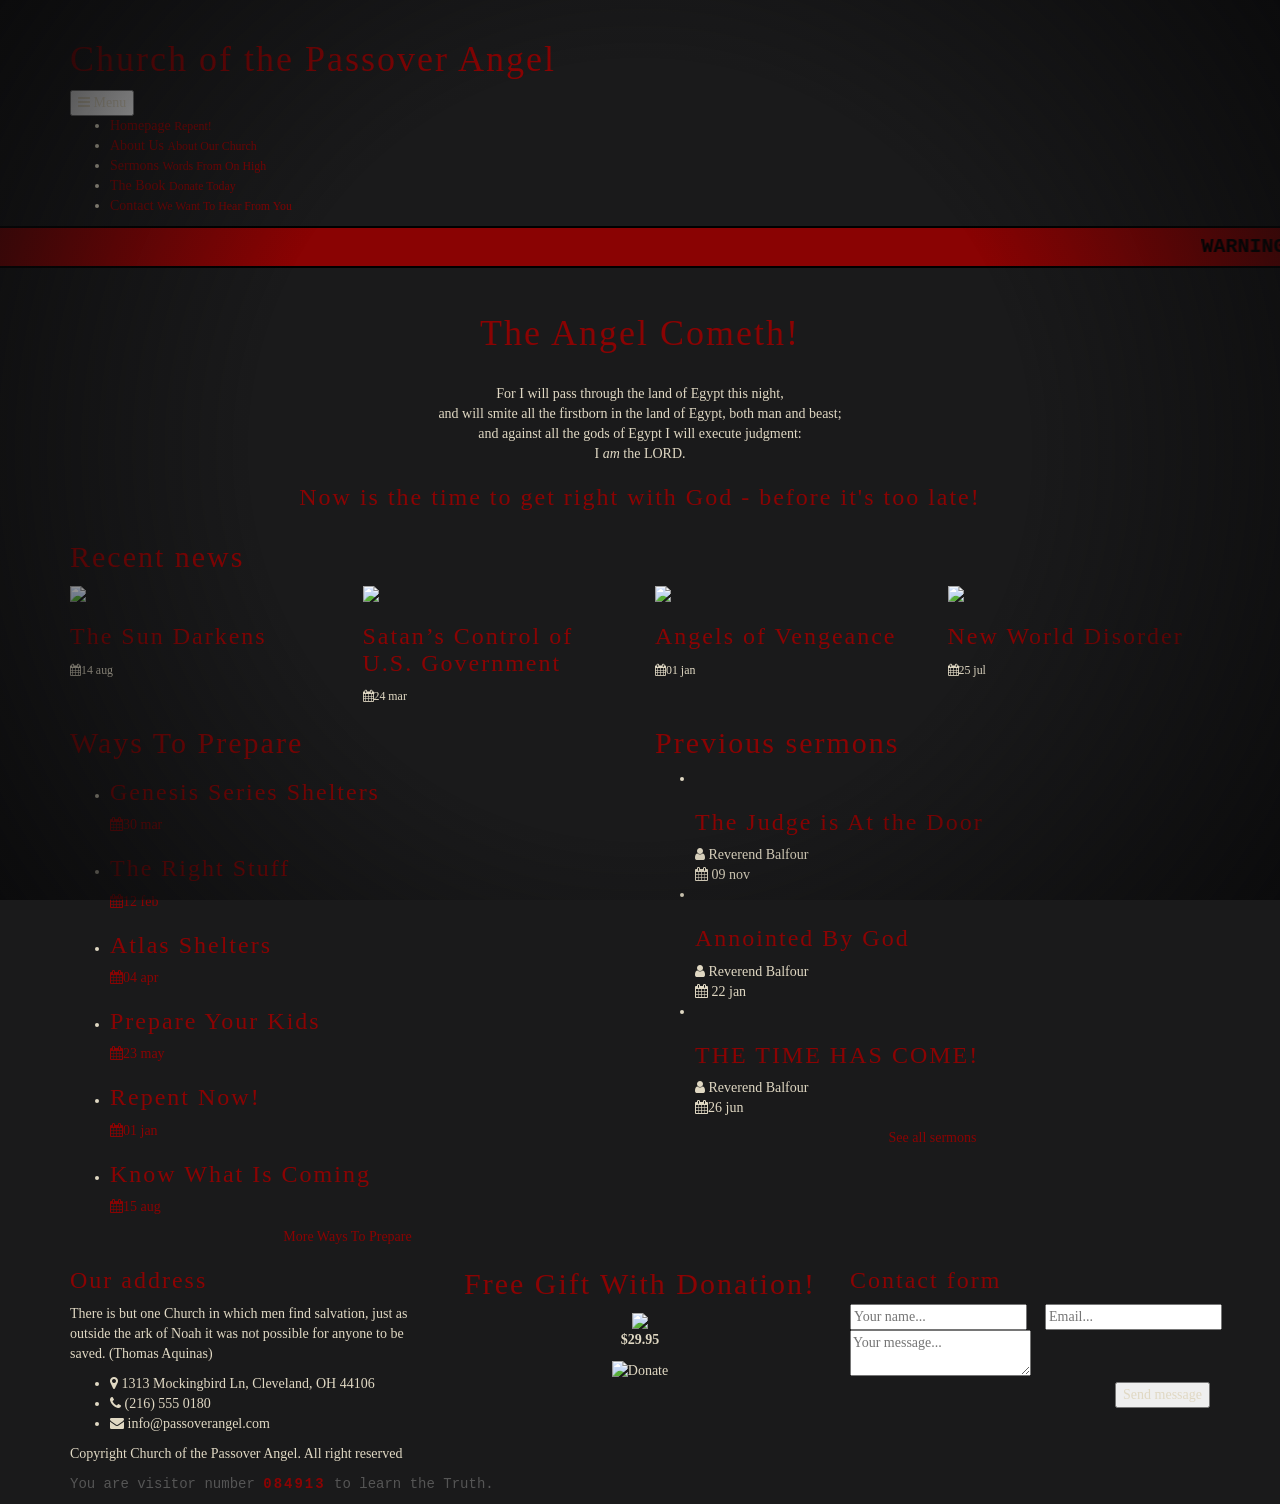
==== index.html @ c6684c32 "Update index.html" ====
<!doctype html>
<!--[if lt IE 7]>      <html class="no-js lt-ie9 lt-ie8 lt-ie7" lang=""> <![endif]-->
<!--[if IE 7]>         <html class="no-js lt-ie9 lt-ie8" lang=""> <![endif]-->
<!--[if IE 8]>         <html class="no-js lt-ie9" lang=""> <![endif]-->
<!--[if gt IE 8]><!--> <html lang="en"> <!--<![endif]-->	
	<head>
		<meta charset="UTF-8">
		<meta http-equiv="X-UA-Compatible" content="IE=edge">
		<meta name="viewport" content="width=device-width, initial-scale=1.0,maximum-scale=1">

		<title>Church of the Passover Angel</title>

        <link rel="stylesheet" href="https://cdnjs.cloudflare.com/ajax/libs/twitter-bootstrap/3.3.7/css/bootstrap.min.css" integrity="sha256-916EbMg70RQy9LHiGkXzG8hSg9EdNy97GazNG/aiY1w=" crossorigin="anonymous" />

		<!-- Loading third party fonts -->
		<link href="fonts/novecento-font/novecento-font.css" rel="stylesheet" type="text/css">
		<link href="https://maxcdn.bootstrapcdn.com/font-awesome/4.7.0/css/font-awesome.min.css" rel="stylesheet" type="text/css">

        <link rel="stylesheet" href="css/flipclock.css">

		<!-- Loading main css file -->
		<link rel="stylesheet" href="css/style.css">

    <!-- Angel Favicon -->
    <link href="[data-uri]" rel="icon" type="image/x-icon" />

		<!--[if lt IE 9]>
		<script src="js/ie-support/html5.js"></script>
		<script src="js/ie-support/respond.js"></script>
		<![endif]-->
		<style>
  /* This changes the main background and default text */
  body {
    background-color: #1a1a1b !important; /* Deep charcoal almost-black */
    color: #e0d8c3 !important; /* Old parchment paper off-white */
    font-family: "Georgia", serif !important; /* Gives it an older, biblical feel */
	cursor: crosshair !important;
  }

  /* This turns the links and navigation menu a rusty blood red */
  a, .main-navigation a {
    color: #8a0303 !important; 
  }

  /* This makes the main headers red and a bit more ominous */
  h1, h2, h3, h4 {
    color: #8a0303 !important;
    letter-spacing: 2px !important; /* Spaces the letters out to look creepier */
  }

  /* This gives the central biblical quote a bit more breathing room and size */
 /* THE MANIFESTO FONT: Makes the body text look frantically typed */
  p, {
    font-family: "Georgia", serif, monospace !important;
    font-size: 16px !important; /* Courier is wider, so dropping the size slightly keeps it readable */
    line-height: 1.6 !important;
    color: #e0d8c3 !important; /* Keeps that old parchment paper color */
  }
			/* 1. THE FLASHLIGHT EFFECT (Vignette) */
  /* This overlays a dark shadow around the edges of the screen */
  body::after {
    content: "";
    position: fixed;
    top: 0; left: 0; width: 100vw; height: 100vh;
    background: radial-gradient(circle, transparent 50%, rgba(10, 10, 11, 0.9) 100%);
    pointer-events: none; /* This ensures you can still click the buttons beneath the shadows! */
    z-index: 9999;
  }

  /* 2. THE BLOODY HIGHLIGHTER (Custom Selection) */
  /* This changes the color when a player clicks and drags over text */
  ::selection {
    background-color: #8a0303 !important; 
    color: #e0d8c3 !important; 
  }

  /* 3. THE DYING GASLAMP (Flickering Headers) */
  /* This applies a stuttering animation to the red titles */
  h1, h2, h3 {
    animation: flicker 5s infinite alternate;
  }
  
  /* This is the math telling the bulb exactly when to drop its power */
  @keyframes flicker {
    0%, 18%, 22%, 25%, 53%, 57%, 100% { opacity: 1; }
    20%, 24%, 55% { opacity: 0.3; }
  }
			/* Repaints the Days/Hours/Minutes/Seconds labels */
  .flip-clock-divider .flip-clock-label {
    color: #8a0303 !important; /* Rusty red */
  }
/* 1. Keeps the background cursor as a hostile crosshair */
  body {
    cursor: crosshair !important;
  }

  /* 2. Turns the cursor into a rusty Red X over links */
  a, a:hover {
    cursor: url("data:image/svg+xml,%3Csvg xmlns='http://www.w3.org/2000/svg' width='24' height='24'%3E%3Cpath d='M4 4 L20 20 M20 4 L4 20' stroke='%238a0303' stroke-width='4'/%3E%3C/svg%3E") 12 12, crosshair !important;
  }
			/* Forces the swarming locusts down to a creepy, realistic bug size */
  img[src*="locust-dance"], div[id*="flake"] img, .snowflake img {
    width: 25px !important; /* Adjust this number up or down if you want them smaller/larger */
    height: auto !important;
  }
</style>
	</head>
	<body>
		<div class="site-content">
			<header class="site-header">
				<div class="container">
					<a href="#" class="branding">
						<img src="images/angel.png" alt="" class="logo">
						<h1 class="site-title">Church of the Passover Angel</h1>
					</a>

					<div class="main-navigation">
						<button class="menu-toggle"><i class="fa fa-bars"></i> Menu</button>
						<ul class="menu">
							<li class="menu-item current-menu-item">
                                <a href="index.html">Homepage <small>Repent!</small></a>
                            </li>
                            <li class="menu-item">
                                <a href="about.html">About Us <small>About Our Church</small></a>
                            </li>
                            <li class="menu-item">
                                <a href="sermons.html">Sermons <small>Words From On High</small></a>
                            </li>
                            <li class="menu-item">
                                <a href="book.html">The Book <small>Donate Today</small></a>
                            </li>
                            <li class="menu-item">
                                <a href="#contact">Contact <small>We Want To Hear From You</small></a>
                            </li>
						</ul>
					</div>

					<div class="mobile-navigation"></div>
				</div>
			</header> <!-- .site-header -->
<marquee scrollamount="6" style="background-color: #8a0303; color: #000000; font-family: 'Georgia', monospace; font-size: 20px; font-weight: bold; border-top: 2px solid #000000; border-bottom: 2px solid #000000; padding: 5px; margin-bottom: 20px;">
    WARNING: DO NOT TRUST THE FALSE PROPHETS /// THE HEAVENS WILL OPEN AND THE STARS SHALL FALL /// THE PASSOVER ANGEL DRAWS NEAR /// REPENT NOW /// THE JUDGE IS AT THE DOOR /// REVEREND BALFOUR HAS SEEN THE SIGNS IN THE SKY /// SEEK SHELTER BEFORE THE FINAL NIGHT /// HE WILL PASS THROUGH THE LAND AND EXECUTE JUDGMENT /// THE TIME IS NIGH /// WARNING: DO NOT TRUST THE FALSE PROPHETS /// 
</marquee>
            <div class="container">
                <div class="clock fullwidth-block">
                    <h1 class="text-center">The Angel Cometh!</h1>
                    <br>
                    <div class="countdown"></div>
                    <p class="news news-title text-center">
                        For I will pass through the land of Egypt this night,<br>
                        and will smite all the firstborn in the land of Egypt, both man and beast;<br>
                        and against all the gods of Egypt I will execute judgment: <br>
                        I <i>am</i> the LORD.
                    </p>
                    <h3 class="text-center">Now is the time to get right with God - before it's too late!</h3>
                </div>
            </div>

			<main class="main-content">
				<div class="fullwidth-block">
					<div class="container">
						<h2 class="section-title">Recent news</h2>

						<div class="row">
							<div class="col-md-3 col-sm-6">
								<div class="news">
									<image class="news-image" src="images/news-thumb-1.jpg"></image>
									<h3 class="news-title"><a href="sermons.html#sermonOne">The Sun Darkens</a></h3>
									<small class="date"><i class="fa fa-calendar"></i>14 aug <span class="year-0"></span></small>
								</div>
							</div>
							<div class="col-md-3 col-sm-6">
								<div class="news">
									<image class="news-image" src="images/news-thumb-2.jpg"></image>
									<h3 class="news-title"><a href="sermons.html#sermonTwo">Satan’s Control of U.S. Government</a></h3>
									<small class="date"><i class="fa fa-calendar"></i>24 mar <span class="year-0"></span></small>
								</div>
							</div>
							<div class="col-md-3 col-sm-6">
								<div class="news">
									<image class="news-image" src="images/news-thumb-3.jpg"></image>
									<h3 class="news-title"><a href="sermons.html#sermonThree">Angels of Vengeance</a></h3>
									<small class="date"><i class="fa fa-calendar"></i>01 jan <span class="year-0"></span></small>
								</div>
							</div>
							<div class="col-md-3 col-sm-6">
								<div class="news">
									<image class="news-image" src="images/news-thumb-4.jpg"></image>
									<h3 class="news-title"><a href="sermons.html#sermonFour">New World Disorder</a></h3>
									<small class="date"><i class="fa fa-calendar"></i>25 jul <span class="year-1"></span></small>
								</div>
							</div>
						</div> <!-- .row -->
					</div> <!-- .container -->
				</div> <!-- section -->

				<div class="fullwidth-block">
					<div class="container">
						<div class="row">
							<div class="col-md-6">
								<h2 class="section-title">Ways To Prepare</h2>
								<ul class="event-list">
									<li>
										<a href="http://www.hardenedstructures.com/genesisseries.php">
											<h3 class="event-title">Genesis Series Shelters</h3>
											<span class="event-meta">
												<span><i class="fa fa-calendar"></i>30 mar <span class="year-0"></span></span>
											</span>
										</a>
									</li>
									<li>
										<a href="https://trueprepper.com/kits/survival-kits/">
											<h3 class="event-title">The Right Stuff</h3>
											<span class="event-meta">
												<span><i class="fa fa-calendar"></i>12 feb <span class="year-0"></span></span>
											</span>
										</a>
									</li>
									<li>
										<a href="http://www.atlassurvivalshelters.com/">
											<h3 class="event-title">Atlas Shelters</h3>
											<span class="event-meta">
												<span><i class="fa fa-calendar"></i>04 apr <span class="year-1"></span></span>
											</span>
										</a>
									</li>
									<li>
										<a href="http://www.askaprepper.com/19-survival-skills-you-can-teach-your-children-this-summer/">
											<h3 class="event-title">Prepare Your Kids</h3>
											<span class="event-meta">
												<span><i class="fa fa-calendar"></i>23 may <span class="year-2"></span></span>
											</span>
										</a>
									</li>
									<li>
										<a href="https://repentnow.net/">
											<h3 class="event-title">Repent Now!</h3>
											<span class="event-meta">
												<span><i class="fa fa-calendar"></i>01 jan <span class="year-3"></span></span>
											</span>
										</a>
									</li>
									<li>
										<a href="https://www.whatchristianswanttoknow.com/list-of-the-ten-plagues-in-egypt-from-the-bible/">
											<h3 class="event-title">Know What Is Coming</h3>
											<span class="event-meta">
												<span><i class="fa fa-calendar"></i>15 aug <span class="year-5"></span></span>
											</span>
										</a>
									</li>
								</ul>

								<div class="text-center">
									<a href="#" class="button">More Ways To Prepare</a>
								</div>
							</div>
							<div class="col-md-6">
								<h2 class="section-title">Previous sermons</h2>
								<ul class="sermon-list">
									<li>
										<img src="images/small-thumb-1.jpg" alt="">
										<div class="sermon-detail">
											<h3 class="sermon-title"><a href="sermons.html#sermonFive">The Judge is At the Door</a></h3>
											<div class="sermon-meta">
												<div class="pastor"><i class="fa fa-user"></i> Reverend Balfour</div>
												<div class="date"><i class="fa fa-calendar"></i> 09 nov <span class="year-2"></span></div>
											</div>
										</div>
									</li>
									<li>
										<img src="images/small-thumb-2.jpg" alt="">
										<div class="sermon-detail">
											<h3 class="sermon-title"><a href="sermons.html#sermonSix">Annointed By God</a></h3>
											<div class="sermon-meta">
												<div class="pastor"><i class="fa fa-user"></i> Reverend Balfour</div>
												<div class="date"><i class="fa fa-calendar"></i> 22 jan <span class="year-3"></span></div>
											</div>
										</div>
									</li>
									<li>
										<img src="images/small-thumb-3.jpg" alt="">
										<div class="sermon-detail">
											<h3 class="sermon-title"><a href="sermons.html#sermonSeven">THE TIME HAS COME!</a></h3>
											<div class="sermon-meta">
												<div class="pastor"><i class="fa fa-user"></i> Reverend Balfour</div>
												<div class="date"><i class="fa fa-calendar"></i>26 jun <span class="year-5"></span></div>
											</div>
										</div>
									</li>
								</ul>

								<div class="text-center">
									<a href="sermons.html" class="button">See all sermons</a>
								</div>
							</div>
						</div> <!-- .row -->
					</div> <!-- .container -->
				</div> <!-- section -->
			</main> <!-- .main-content -->

			<footer class="site-footer">
				<div class="container">
					<div class="row">
						<div class="col-md-4">
							<div class="widget">
								<h3 class="widget-title">Our address</h3>
								<p>There is but one Church in which men find salvation, just as outside the ark of Noah it was not possible for anyone to be saved. (Thomas Aquinas)</p>
								<ul class="address">
									<li><i class="fa fa-map-marker"></i> 1313 Mockingbird Ln, Cleveland, OH 44106</li>
									<li><i class="fa fa-phone"></i> (216) 555 0180</li>
									<li><i class="fa fa-envelope"></i> info@passoverangel.com</li>
								</ul>
							</div>
						</div>
						<div class="col-md-4">
							<div class="widget text-center">
								<h2 class="widget-title">Free Gift With Donation!</h2>
								<a href="book.html"><img src="images/book_thumb.png"></a>
                                <p><strong>$29.95</strong></p>
                                <img src="https://www.paypalobjects.com/webstatic/en_US/i/btn/png/btn_donate_cc_147x47.png" alt="Donate">
							</div>
						</div>
						<div class="col-md-4">
							<div class="widget">
								<h3 class="widget-title"><a name="contact">Contact form</a></h3>
								<form action="#" class="contact-form">
									<div class="row">
										<div class="col-md-6"><input type="text" placeholder="Your name..."></div>
										<div class="col-md-6"><input type="text" placeholder="Email..."></div>
									</div>
									<textarea name="" placeholder="Your message..."></textarea>
									<div class="text-right"><input type="submit" value="Send message"></div>
								</form>
							</div>
						</div>
					</div> <!-- .row -->

					<p class="colophon">Copyright <span class="year-0"></span> Church of the Passover Angel. All right reserved</p>
					<p style="color: #555; font-family: 'georgia', monospace; font-size: 14px; margin-top: 10px;">
    You are visitor number <span id="hit-counter" style="color: #8a0303; font-weight: bold; letter-spacing: 2px;">084913</span> to learn the Truth.
</p>

<script>
    let counterText = document.getElementById("hit-counter");
    let cultists = 84913;

    setInterval(function() {
        cultists = cultists + Math.floor(Math.random() * 3) + 1; 
        counterText.innerText = "0" + cultists; 
    }, 3000); 
</script>
				</div><!-- .container -->
			</footer> <!-- .site-footer -->

		</div>

		<script src="https://code.jquery.com/jquery-3.2.1.slim.min.js" integrity="sha256-k2WSCIexGzOj3Euiig+TlR8gA0EmPjuc79OEeY5L45g=" crossorigin="anonymous"></script>
        <script src="js/snow.js"></script>
        <script src="js/flipclock.min.js"></script>
		<script src="js/app.js"></script>
        <script type="text/javascript">
            $(document).ready(function(){
                $(document).snow({ SnowImage: "images/locust-dance.gif", Quantity: 20 });

               // 1. Set your specific real-world deadline (Month DD, YYYY HH:MM:SS)
    var deadline = new Date("October 24, 2026 16:00:00").getTime();
    
    // 2. Get the current time right now
    var now = new Date().getTime();
    
    // 3. Calculate the remaining seconds
    var diff = (deadline - now) / 1000;
    
    // 4. Prevent the clock from breaking if the date has already passed
    if (diff < 0) { 
        diff = 0; 
    }

                var clock = $('.countdown').FlipClock(diff, {
                    clockFace: 'DailyCounter',
                    countdown: true,
                });
            });
        </script>
	</body>
</html>
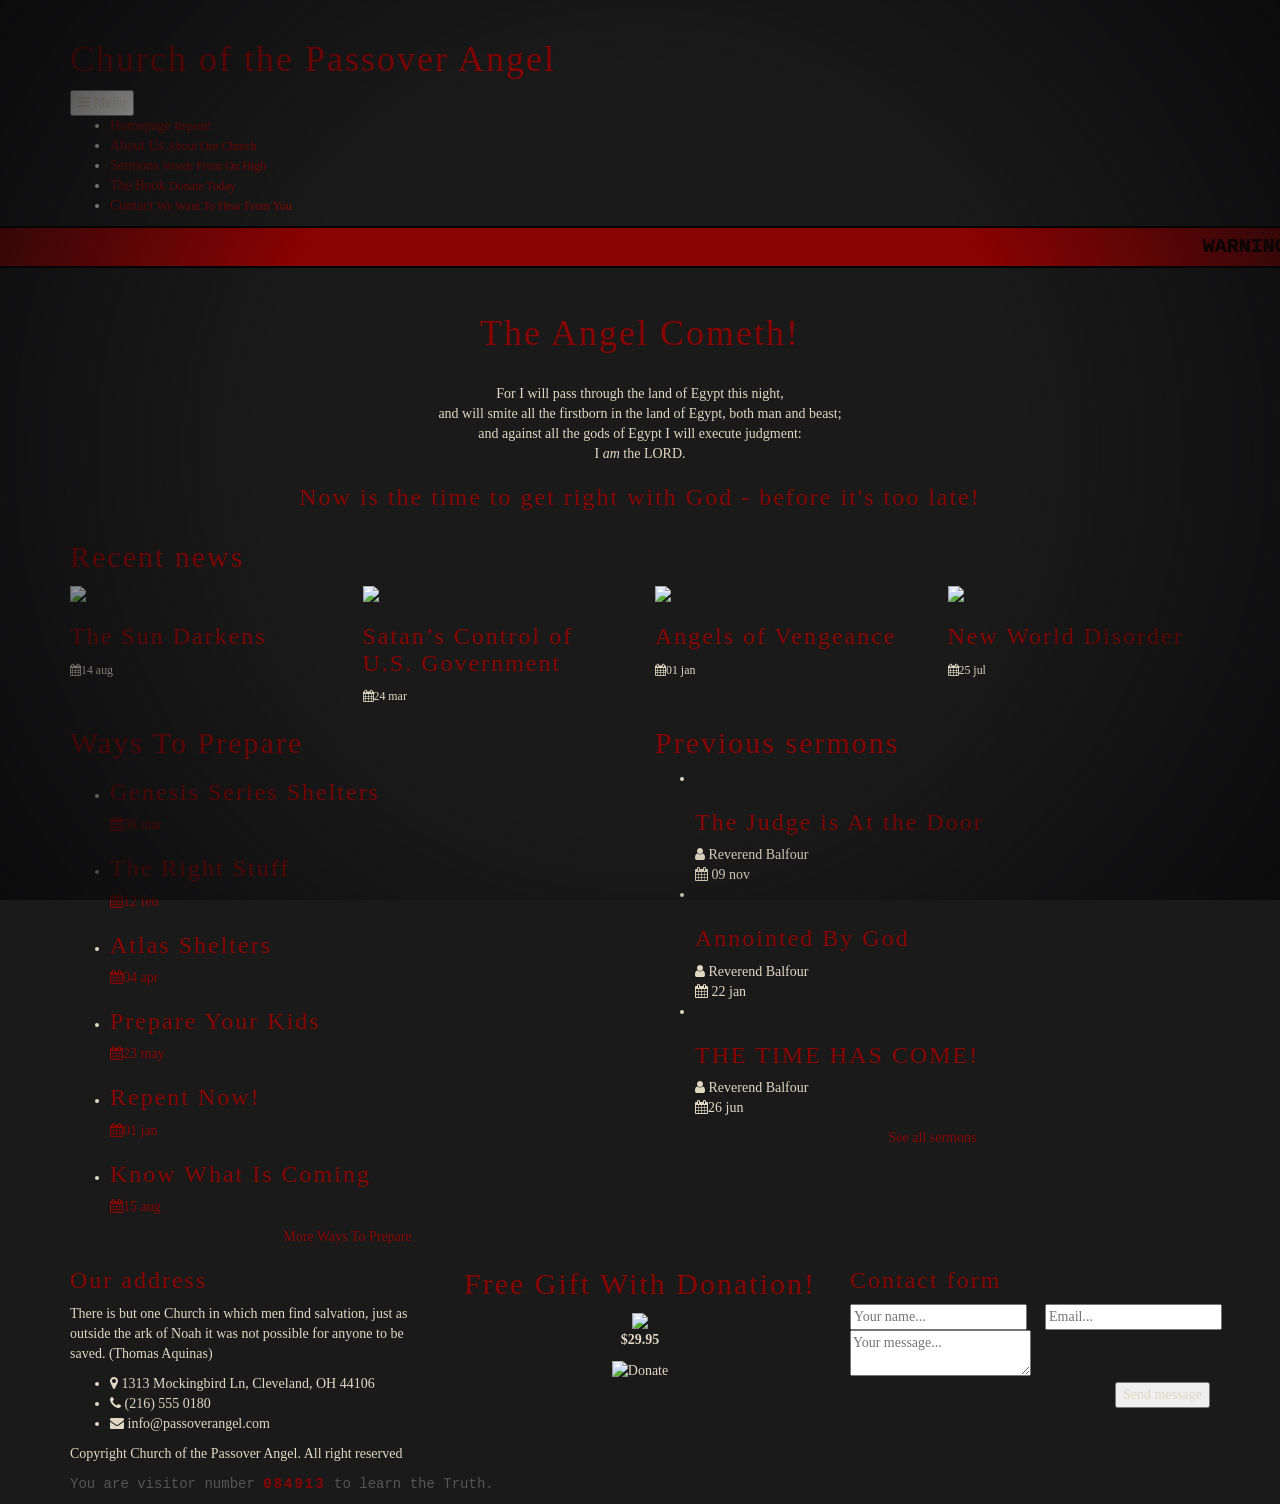
==== commit 6cf30d12: "Update index.html" ====
--- a/index.html
+++ b/index.html
@@ -145,7 +145,9 @@
                 <div class="clock fullwidth-block">
                     <h1 class="text-center">The Angel Cometh!</h1>
                     <br>
-                    <div class="countdown"></div>
+						<div class="mobile-clock-fix">
+                    		<div class="countdown"></div>
+						</div>
                     <p class="news news-title text-center">
                         For I will pass through the land of Egypt this night,<br>
                         and will smite all the firstborn in the land of Egypt, both man and beast;<br>
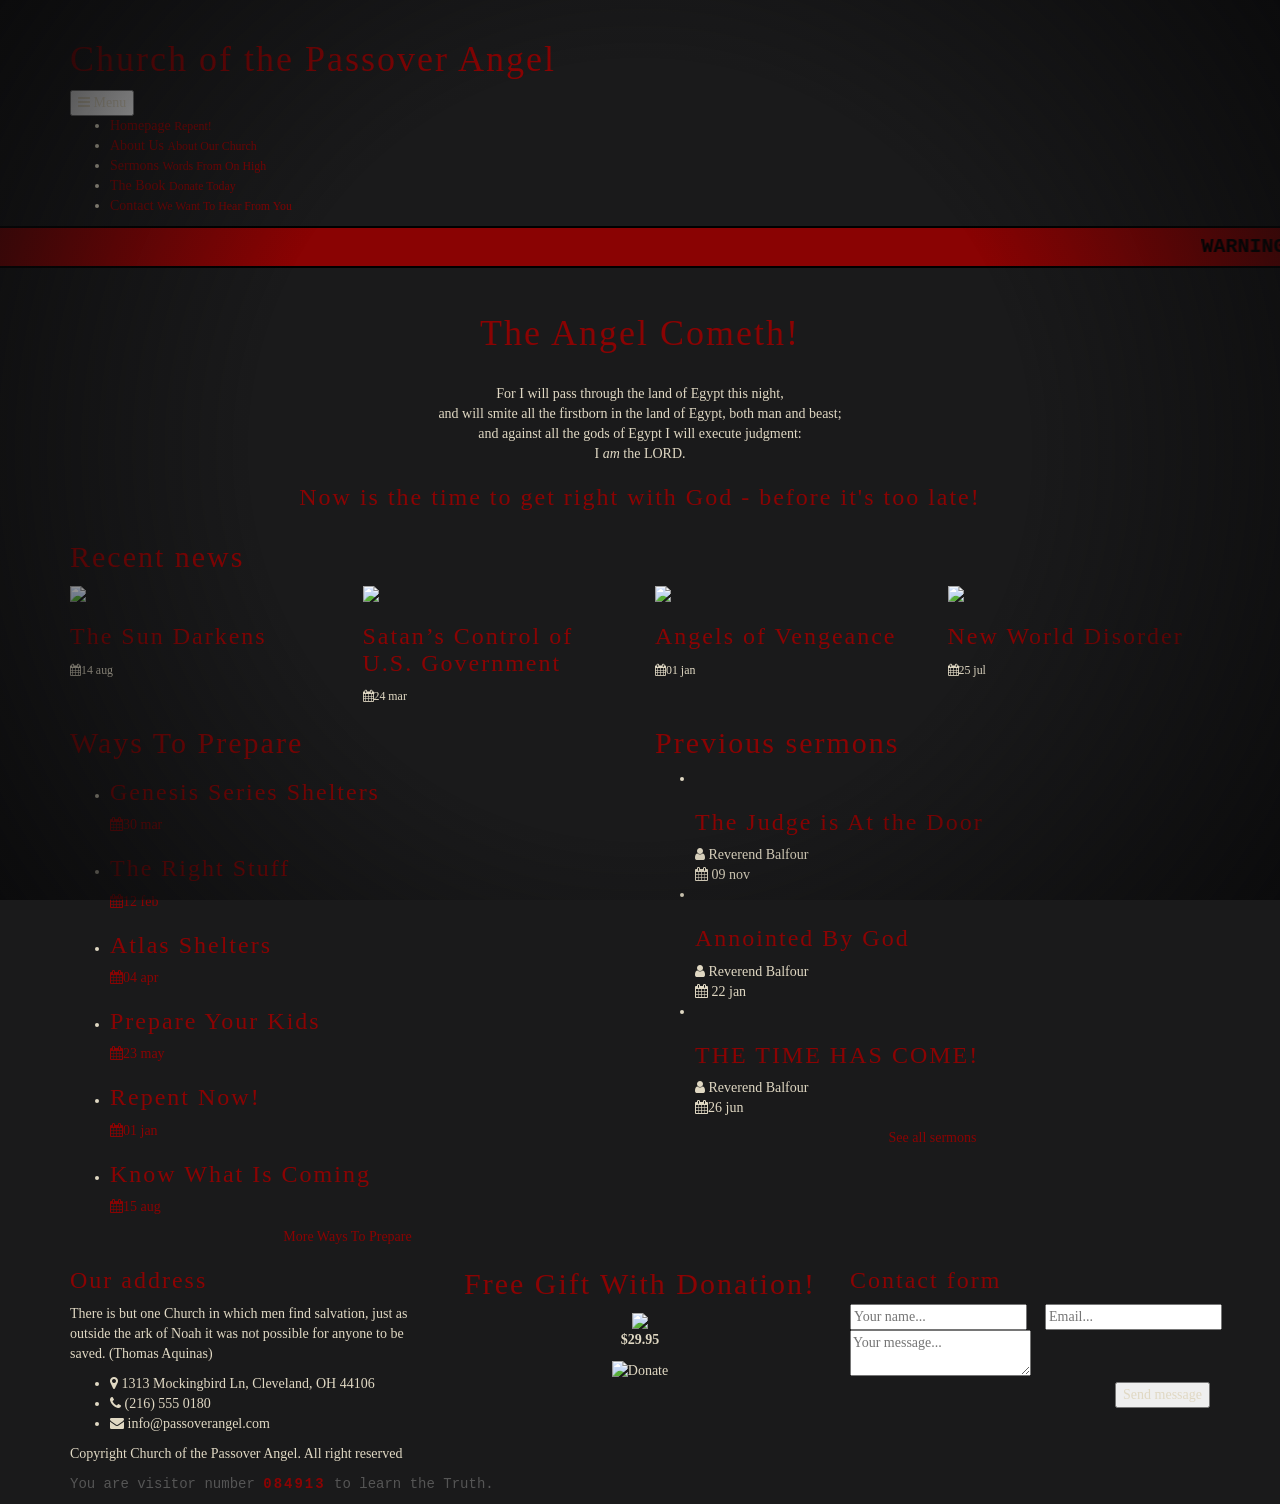
==== commit f38b76b7: "Update index.html" ====
--- a/index.html
+++ b/index.html
@@ -103,6 +103,18 @@
     width: 25px !important; /* Adjust this number up or down if you want them smaller/larger */
     height: auto !important;
   }
+/* MOBILE TRIPWIRE: Forces the flip-clock wide, then shrinks it */
+@media (max-width: 600px) {
+  .mobile-clock-fix {
+    width: 620px !important; /* Forces the box to be wide enough to hold the whole clock */
+    max-width: none !important;
+    transform: scale(0.55); /* Shrinks the now-horizontal clock to 55% size */
+    transform-origin: top center;
+    margin-left: calc(50% - 310px) !important; /* Perfectly centers the wide box on a narrow phone screen */
+    margin-bottom: -80px; /* Pulls the scripture text up into the empty gap */
+  }
+}
+}	
 </style>
 	</head>
 	<body>
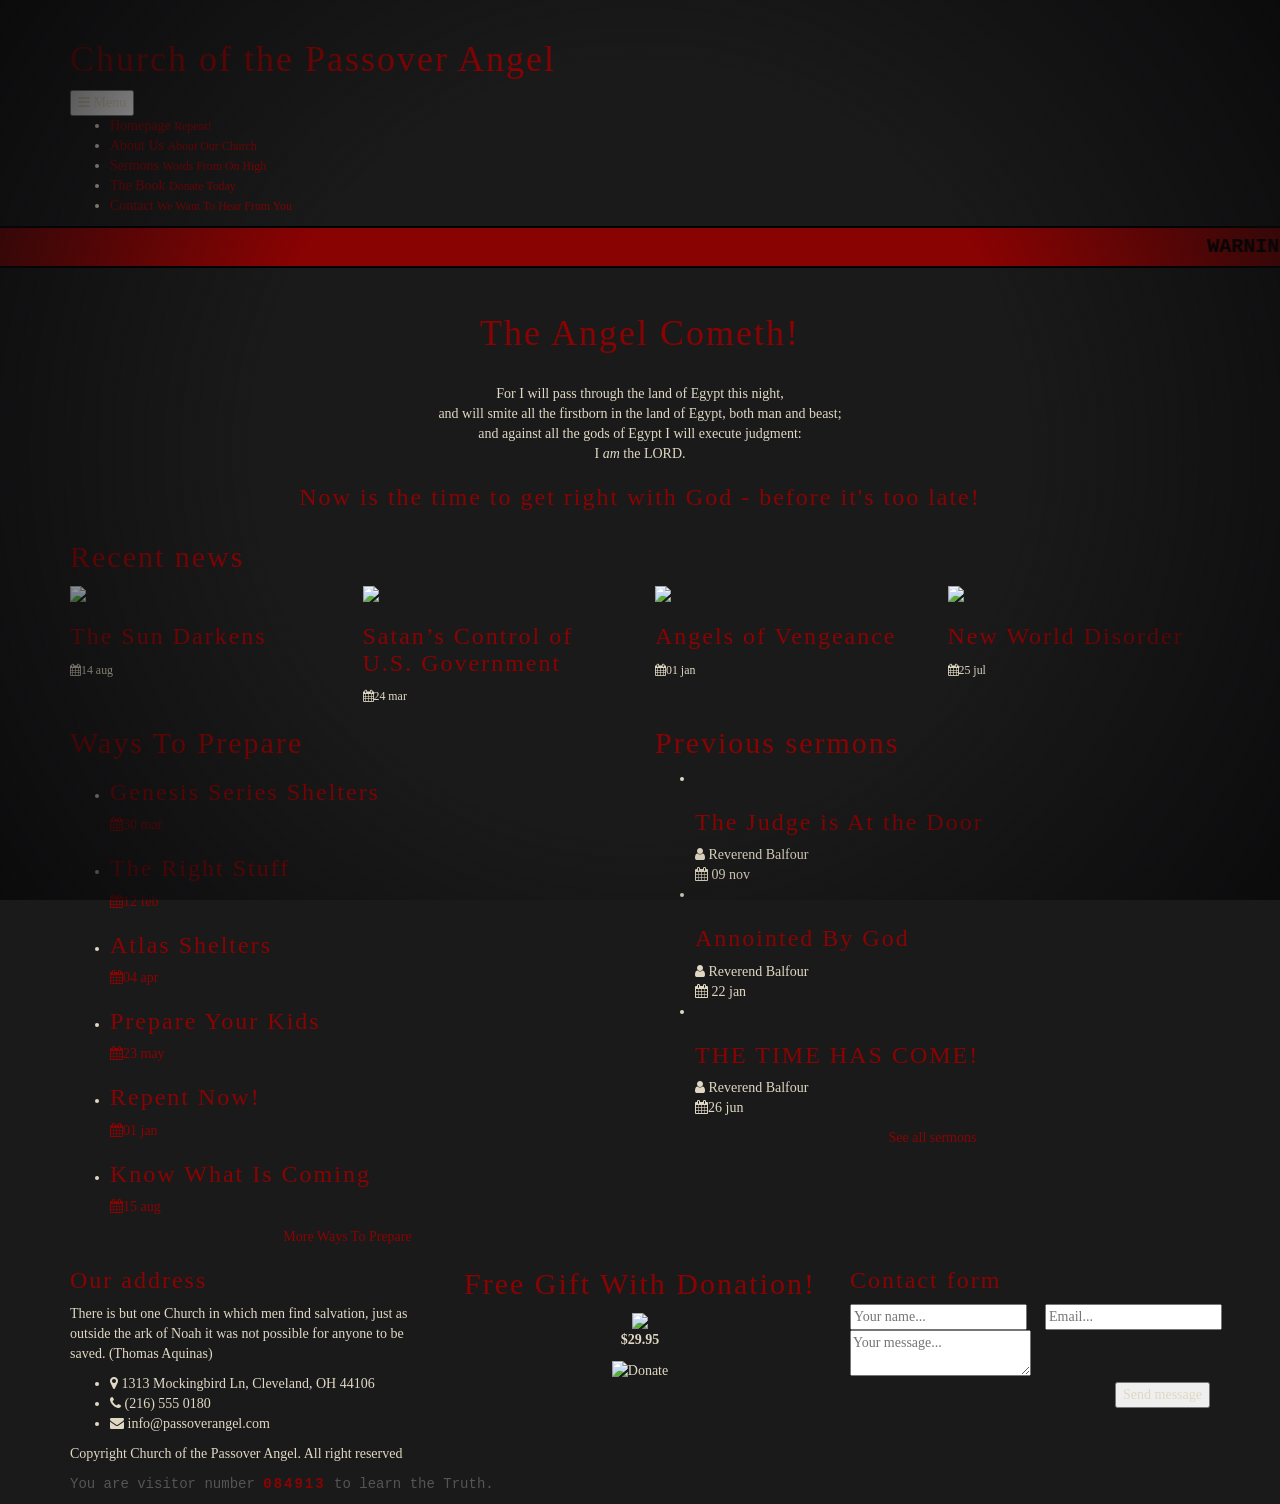
==== commit e9eacb3f: "Update index.html" ====
--- a/index.html
+++ b/index.html
@@ -114,6 +114,31 @@
     margin-bottom: -80px; /* Pulls the scripture text up into the empty gap */
   }
 }
+		@media (max-width: 600px) {
+  /* Hides the menu links by default on mobile until the button is clicked */
+  .main-navigation .menu {
+    display: none; 
+    background: #ffffff; /* Stark white to blend in */
+    padding: 15px;
+    border: 2px solid #8a0303; /* Harsh red border */
+    text-align: center;
+  }
+  
+  /* Forces the links to stack vertically and adds a separator */
+  .main-navigation .menu li {
+    display: block !important;
+    margin-bottom: 10px;
+    padding-bottom: 10px;
+    border-bottom: 1px dotted #8a0303;
+  }
+  
+  /* Removes the border from the very last link so it looks clean */
+  .main-navigation .menu li:last-child {
+    border-bottom: none;
+    margin-bottom: 0;
+    padding-bottom: 0;
+  }
+}	
 }	
 </style>
 	</head>
@@ -396,5 +421,18 @@
                 });
             });
         </script>
+		<script>
+    // THE MENU WIRE: Connects the toggle button to the link list
+    document.querySelector('.menu-toggle').addEventListener('click', function() {
+        let menuList = document.querySelector('.menu');
+        
+        // If the trapdoor is closed, open it. If it's open, slam it shut.
+        if (menuList.style.display === "block") {
+            menuList.style.display = "none";
+        } else {
+            menuList.style.display = "block";
+        }
+    });
+</script>
 	</body>
 </html>
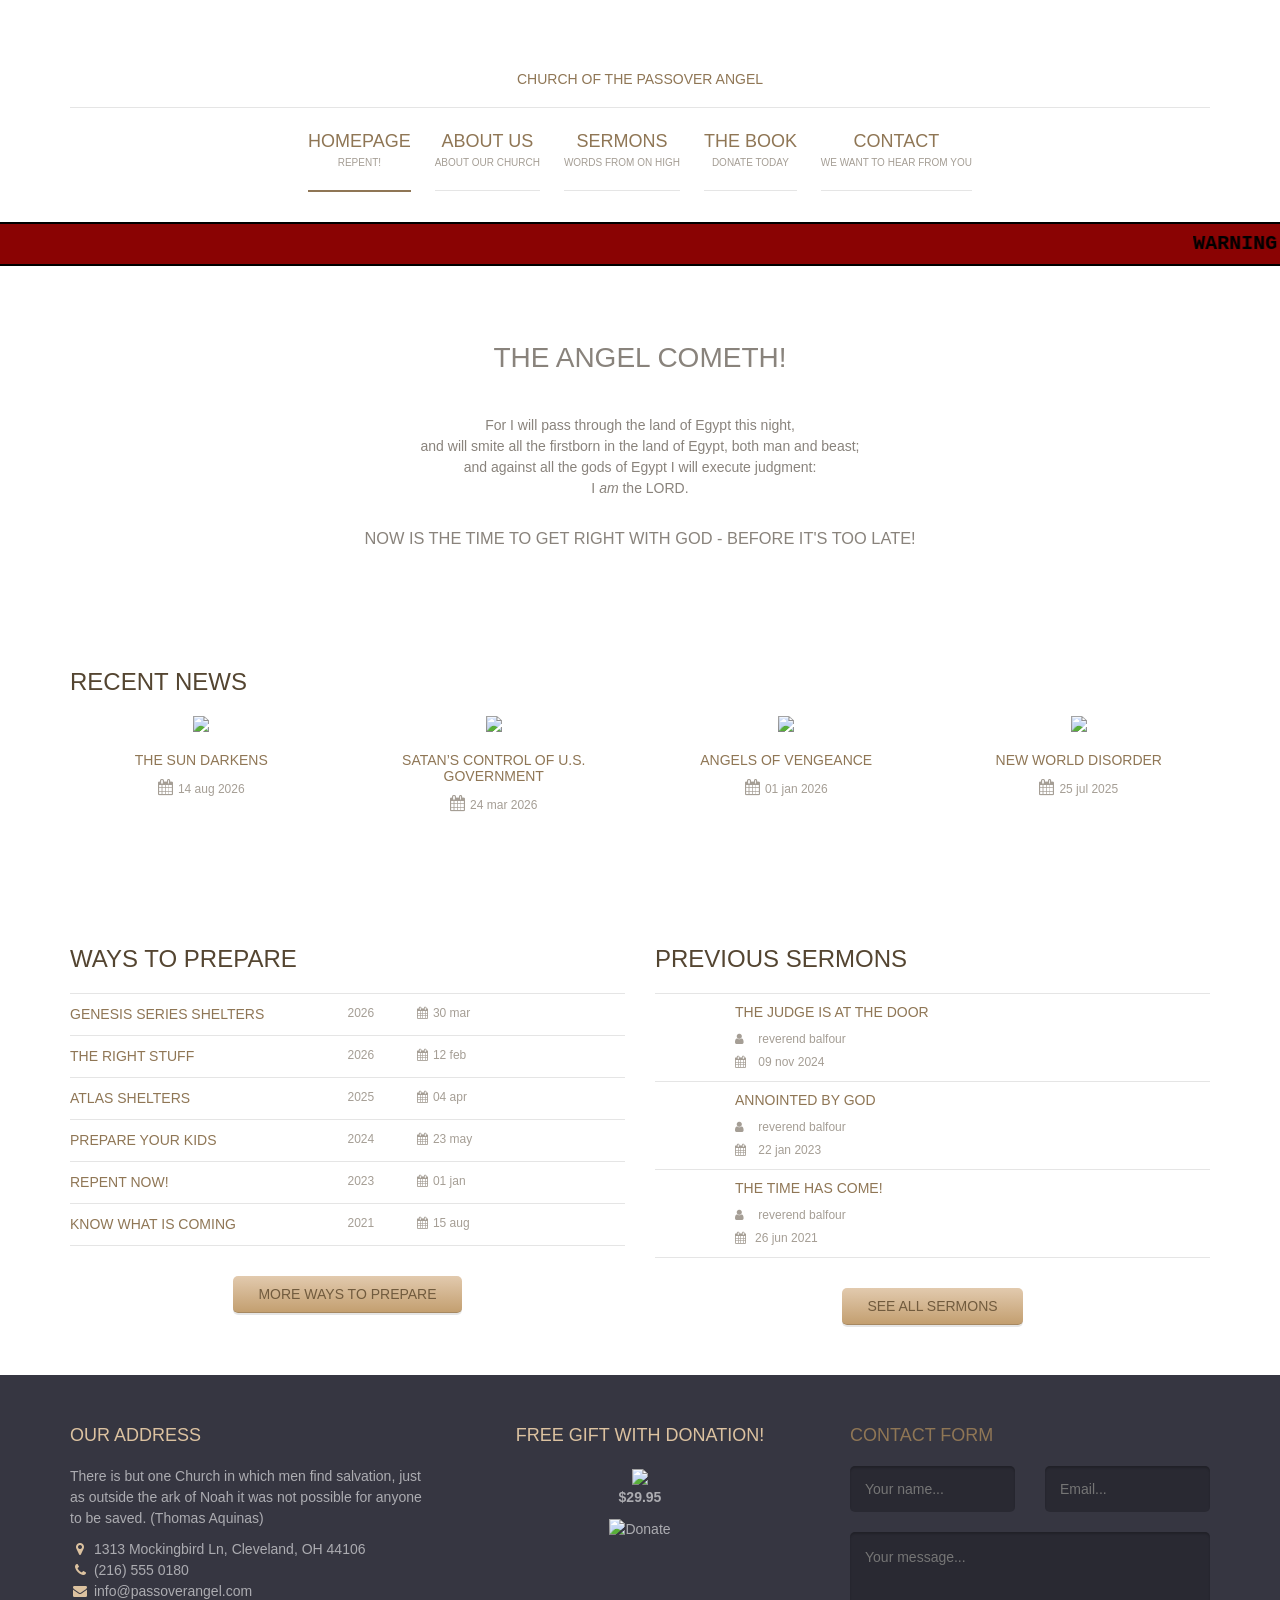
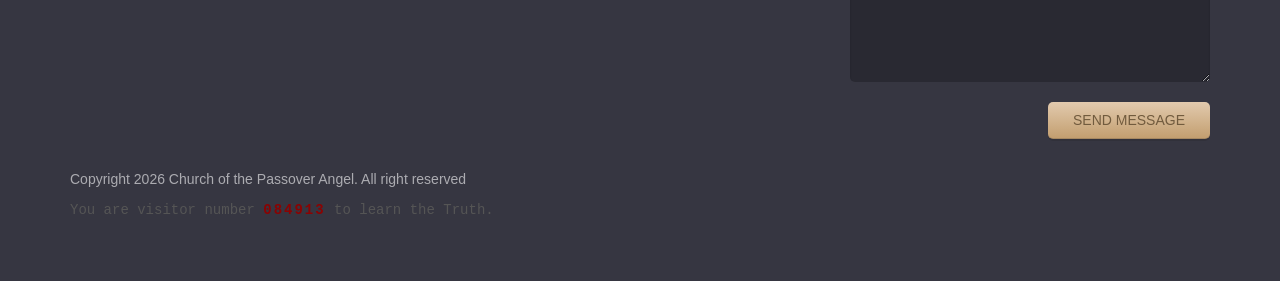
==== commit 752453fd: "Update index.html" ====
--- a/index.html
+++ b/index.html
@@ -29,118 +29,7 @@
 		<script src="js/ie-support/respond.js"></script>
 		<![endif]-->
 		<style>
-  /* This changes the main background and default text */
-  body {
-    background-color: #1a1a1b !important; /* Deep charcoal almost-black */
-    color: #e0d8c3 !important; /* Old parchment paper off-white */
-    font-family: "Georgia", serif !important; /* Gives it an older, biblical feel */
-	cursor: crosshair !important;
-  }
-
-  /* This turns the links and navigation menu a rusty blood red */
-  a, .main-navigation a {
-    color: #8a0303 !important; 
-  }
-
-  /* This makes the main headers red and a bit more ominous */
-  h1, h2, h3, h4 {
-    color: #8a0303 !important;
-    letter-spacing: 2px !important; /* Spaces the letters out to look creepier */
-  }
-
-  /* This gives the central biblical quote a bit more breathing room and size */
- /* THE MANIFESTO FONT: Makes the body text look frantically typed */
-  p, {
-    font-family: "Georgia", serif, monospace !important;
-    font-size: 16px !important; /* Courier is wider, so dropping the size slightly keeps it readable */
-    line-height: 1.6 !important;
-    color: #e0d8c3 !important; /* Keeps that old parchment paper color */
-  }
-			/* 1. THE FLASHLIGHT EFFECT (Vignette) */
-  /* This overlays a dark shadow around the edges of the screen */
-  body::after {
-    content: "";
-    position: fixed;
-    top: 0; left: 0; width: 100vw; height: 100vh;
-    background: radial-gradient(circle, transparent 50%, rgba(10, 10, 11, 0.9) 100%);
-    pointer-events: none; /* This ensures you can still click the buttons beneath the shadows! */
-    z-index: 9999;
-  }
-
-  /* 2. THE BLOODY HIGHLIGHTER (Custom Selection) */
-  /* This changes the color when a player clicks and drags over text */
-  ::selection {
-    background-color: #8a0303 !important; 
-    color: #e0d8c3 !important; 
-  }
-
-  /* 3. THE DYING GASLAMP (Flickering Headers) */
-  /* This applies a stuttering animation to the red titles */
-  h1, h2, h3 {
-    animation: flicker 5s infinite alternate;
-  }
-  
-  /* This is the math telling the bulb exactly when to drop its power */
-  @keyframes flicker {
-    0%, 18%, 22%, 25%, 53%, 57%, 100% { opacity: 1; }
-    20%, 24%, 55% { opacity: 0.3; }
-  }
-			/* Repaints the Days/Hours/Minutes/Seconds labels */
-  .flip-clock-divider .flip-clock-label {
-    color: #8a0303 !important; /* Rusty red */
-  }
-/* 1. Keeps the background cursor as a hostile crosshair */
-  body {
-    cursor: crosshair !important;
-  }
-
-  /* 2. Turns the cursor into a rusty Red X over links */
-  a, a:hover {
-    cursor: url("data:image/svg+xml,%3Csvg xmlns='http://www.w3.org/2000/svg' width='24' height='24'%3E%3Cpath d='M4 4 L20 20 M20 4 L4 20' stroke='%238a0303' stroke-width='4'/%3E%3C/svg%3E") 12 12, crosshair !important;
-  }
-			/* Forces the swarming locusts down to a creepy, realistic bug size */
-  img[src*="locust-dance"], div[id*="flake"] img, .snowflake img {
-    width: 25px !important; /* Adjust this number up or down if you want them smaller/larger */
-    height: auto !important;
-  }
-/* MOBILE TRIPWIRE: Forces the flip-clock wide, then shrinks it */
-@media (max-width: 600px) {
-  .mobile-clock-fix {
-    width: 620px !important; /* Forces the box to be wide enough to hold the whole clock */
-    max-width: none !important;
-    transform: scale(0.55); /* Shrinks the now-horizontal clock to 55% size */
-    transform-origin: top center;
-    margin-left: calc(50% - 310px) !important; /* Perfectly centers the wide box on a narrow phone screen */
-    margin-bottom: -80px; /* Pulls the scripture text up into the empty gap */
-  }
-}
-		@media (max-width: 600px) {
-  /* Hides the menu links by default on mobile until the button is clicked */
-  .main-navigation .menu {
-    display: none; 
-    background: #ffffff; /* Stark white to blend in */
-    padding: 15px;
-    border: 2px solid #8a0303; /* Harsh red border */
-    text-align: center;
-  }
-  
-  /* Forces the links to stack vertically and adds a separator */
-  .main-navigation .menu li {
-    display: block !important;
-    margin-bottom: 10px;
-    padding-bottom: 10px;
-    border-bottom: 1px dotted #8a0303;
-  }
-  
-  /* Removes the border from the very last link so it looks clean */
-  .main-navigation .menu li:last-child {
-    border-bottom: none;
-    margin-bottom: 0;
-    padding-bottom: 0;
-  }
-}	
-}	
-</style>
+		</style>
 	</head>
 	<body>
 		<div class="site-content">
--- a/css/style.css
+++ b/css/style.css
@@ -0,0 +1,1557 @@
+/*!
+ * Project_Name: Compass Starter
+ * Author: Ariona, Rian
+ * Email: yans_fied[at]yahoo.com
+ * Url: http://www.ariona.net
+ */
+/*=========================================== 
+ * Importing CSS Libraries
+ *===========================================*/
+article,
+aside,
+details,
+figcaption,
+figure,
+footer,
+header,
+hgroup,
+nav,
+section,
+summary {
+  display: block; }
+
+audio,
+canvas,
+video {
+  display: inline-block; }
+
+audio:not([controls]) {
+  display: none;
+  height: 0; }
+
+[hidden], template {
+  display: none; }
+
+html {
+  background: #fff;
+  color: #000;
+  -webkit-text-size-adjust: 100%;
+  -ms-text-size-adjust: 100%; 
+  z-index: -1;
+}
+
+html,
+button,
+input,
+select,
+textarea {
+  font-family: sans-serif; }
+
+body {
+  margin: 0; }
+
+a {
+  background: transparent; }
+  a:focus {
+    outline: thin dotted; }
+  a:hover, a:active {
+    outline: 0; }
+
+h1 {
+  font-size: 2em;
+  margin: 0.67em 0; }
+
+h2 {
+  font-size: 1.5em;
+  margin: 0.83em 0; }
+
+h3 {
+  font-size: 1.17em;
+  margin: 1em 0; }
+
+h4 {
+  font-size: 1em;
+  margin: 1.33em 0; }
+
+h5 {
+  font-size: 0.83em;
+  margin: 1.67em 0; }
+
+h6 {
+  font-size: 0.75em;
+  margin: 2.33em 0; }
+
+abbr[title] {
+  border-bottom: 1px dotted; }
+
+b,
+strong {
+  font-weight: bold; }
+
+dfn {
+  font-style: italic; }
+
+mark {
+  background: #ff0;
+  color: #000; }
+
+code,
+kbd,
+pre,
+samp {
+  font-family: monospace, serif;
+  font-size: 1em; }
+
+pre {
+  white-space: pre;
+  white-space: pre-wrap;
+  word-wrap: break-word; }
+
+q {
+  quotes: "\201C" "\201D" "\2018" "\2019"; }
+
+q:before,
+q:after {
+  content: '';
+  content: none; }
+
+small {
+  font-size: 80%; }
+
+sub,
+sup {
+  font-size: 75%;
+  line-height: 0;
+  position: relative;
+  vertical-align: baseline; }
+
+sup {
+  top: -0.5em; }
+
+sub {
+  bottom: -0.25em; }
+
+img {
+  border: 0; }
+
+svg:not(:root) {
+  overflow: hidden; }
+
+figure {
+  margin: 0; }
+
+fieldset {
+  border: 1px solid #c0c0c0;
+  margin: 0 2px;
+  padding: 0.35em 0.625em 0.75em; }
+
+legend {
+  border: 0;
+  padding: 0;
+  white-space: normal; }
+
+button,
+input,
+select,
+textarea {
+  font-family: inherit;
+  font-size: 100%;
+  margin: 0;
+  vertical-align: baseline; }
+
+button,
+input {
+  line-height: normal; }
+
+button,
+select {
+  text-transform: none; }
+
+button,
+html input[type="button"],
+input[type="reset"],
+input[type="submit"] {
+  -webkit-appearance: button;
+  cursor: pointer; }
+
+button[disabled],
+input[disabled] {
+  cursor: default; }
+
+input[type="checkbox"],
+input[type="radio"] {
+  box-sizing: border-box;
+  padding: 0; }
+
+input[type="search"] {
+  -webkit-appearance: textfield;
+  box-sizing: content-box; }
+
+input[type="search"]::-webkit-search-cancel-button,
+input[type="search"]::-webkit-search-decoration {
+  -webkit-appearance: none; }
+
+button::-moz-focus-inner, input::-moz-focus-inner {
+  border: 0;
+  padding: 0; }
+
+textarea {
+  overflow: auto;
+  vertical-align: top; }
+
+table {
+  border-collapse: collapse;
+  border-spacing: 0; }
+
+*, *:before, *:after {
+  box-sizing: border-box; }
+
+/*
+ * Global Styles
+ */
+html {
+  font-size: 14px; }
+
+body {
+  color: #89837c;
+  font-family: arial, sans-serif;
+  font-weight: 300;
+  line-height: 1.5; }
+
+h1, h2, h3, h4, h5, h6 {
+  margin: 0 0 20px;
+  font-family: "Novecento Sans", "Raleway", "Noto Sans" "Open Sans", sans-serif;
+  font-weight: 500;
+  text-transform: uppercase;
+  line-height: normal; }
+
+hr {
+  border: none;
+  border-bottom: 1px solid #777; }
+
+ul, ol {
+  margin: 0;
+  padding-left: 0; }
+
+a {
+  text-decoration: none;
+  color: #8f7655; }
+
+address {
+  font-style: normal; }
+
+p {
+  margin-top: 0; }
+
+form input, form textarea, form select {
+  outline: none;
+  padding: 10px;
+  border-radius: 5px;
+  border: none; }
+form select {
+  -webkit-appearance: none;
+  -moz-appearance: none;
+  appearance: none;
+  border: none; }
+form textarea {
+  resize: vertical; }
+form input[type="submit"], form button, form input[type="reset"] {
+  border: none; }
+
+/*
+ * Reusable Components Style
+ */
+.button, form input[type="submit"], form button, form input[type="reset"] {
+  display: inline-block;
+  background: #e2caae;
+  background: -webkit-linear-gradient(#e2caae, #c39f70);
+  background: linear-gradient(#e2caae, #c39f70);
+  border-bottom: 1px solid #a68861;
+  box-shadow: 0 2px 0 rgba(0, 0, 0, 0.1);
+  border-radius: 5px;
+  padding: 10px 25px;
+  border-radius: 5px;
+  color: #715b3e;
+  text-transform: uppercase;
+  font-family: "Novecento Sans", "Raleway", "Noto Sans" "Open Sans", sans-serif;
+  font-weight: 400;
+  line-height: normal; }
+  .button.secondary, form input.secondary[type="submit"], form button.secondary, form input.secondary[type="reset"] {
+    background: #e3dfda;
+    background: -webkit-linear-gradient(#e3dfda, #d0cbc4);
+    background: linear-gradient(#e3dfda, #d0cbc4);
+    border-bottom: 1px solid #b1aea8;
+    color: #7c7975; }
+
+.container {
+  margin-right: auto;
+  margin-left: auto;
+  padding-left: 15px;
+  padding-right: 15px;
+  *zoom: 1; }
+  .container:after {
+    content: " ";
+    clear: both;
+    display: block;
+    overflow: hidden;
+    height: 0; }
+  @media (min-width: 768px) {
+    .container {
+      width: 750px; } }
+  @media (min-width: 992px) {
+    .container {
+      width: 970px; } }
+  @media (min-width: 1200px) {
+    .container {
+      width: 1170px; } }
+
+.container-fluid {
+  margin-right: auto;
+  margin-left: auto;
+  padding-left: 15px;
+  padding-right: 15px;
+  *zoom: 1; }
+  .container-fluid:after {
+    content: " ";
+    clear: both;
+    display: block;
+    overflow: hidden;
+    height: 0; }
+
+.row {
+  margin-left: -15px;
+  margin-right: -15px;
+  *zoom: 1; }
+  .row:after {
+    content: " ";
+    clear: both;
+    display: block;
+    overflow: hidden;
+    height: 0; }
+
+.col-xs-1, .col-sm-1, .col-md-1, .col-lg-1, .col-xs-2, .col-sm-2, .col-md-2, .col-lg-2, .col-xs-3, .col-sm-3, .col-md-3, .col-lg-3, .col-xs-4, .col-sm-4, .col-md-4, .col-lg-4, .col-xs-5, .col-sm-5, .col-md-5, .col-lg-5, .col-xs-6, .col-sm-6, .col-md-6, .col-lg-6, .col-xs-7, .col-sm-7, .col-md-7, .col-lg-7, .col-xs-8, .col-sm-8, .col-md-8, .col-lg-8, .col-xs-9, .col-sm-9, .col-md-9, .col-lg-9, .col-xs-10, .col-sm-10, .col-md-10, .col-lg-10, .col-xs-11, .col-sm-11, .col-md-11, .col-lg-11, .col-xs-12, .col-sm-12, .col-md-12, .col-lg-12 {
+  position: relative;
+  min-height: 1px;
+  padding-left: 15px;
+  padding-right: 15px; }
+
+.col-xs-1, .col-xs-2, .col-xs-3, .col-xs-4, .col-xs-5, .col-xs-6, .col-xs-7, .col-xs-8, .col-xs-9, .col-xs-10, .col-xs-11, .col-xs-12 {
+  float: left; }
+
+.col-xs-1 {
+  width: 8.3333333333%; }
+
+.col-xs-2 {
+  width: 16.6666666667%; }
+
+.col-xs-3 {
+  width: 25%; }
+
+.col-xs-4 {
+  width: 33.3333333333%; }
+
+.col-xs-5 {
+  width: 41.6666666667%; }
+
+.col-xs-6 {
+  width: 50%; }
+
+.col-xs-7 {
+  width: 58.3333333333%; }
+
+.col-xs-8 {
+  width: 66.6666666667%; }
+
+.col-xs-9 {
+  width: 75%; }
+
+.col-xs-10 {
+  width: 83.3333333333%; }
+
+.col-xs-11 {
+  width: 91.6666666667%; }
+
+.col-xs-12 {
+  width: 100%; }
+
+.col-xs-pull-0 {
+  right: auto; }
+
+.col-xs-pull-1 {
+  right: 8.3333333333%; }
+
+.col-xs-pull-2 {
+  right: 16.6666666667%; }
+
+.col-xs-pull-3 {
+  right: 25%; }
+
+.col-xs-pull-4 {
+  right: 33.3333333333%; }
+
+.col-xs-pull-5 {
+  right: 41.6666666667%; }
+
+.col-xs-pull-6 {
+  right: 50%; }
+
+.col-xs-pull-7 {
+  right: 58.3333333333%; }
+
+.col-xs-pull-8 {
+  right: 66.6666666667%; }
+
+.col-xs-pull-9 {
+  right: 75%; }
+
+.col-xs-pull-10 {
+  right: 83.3333333333%; }
+
+.col-xs-pull-11 {
+  right: 91.6666666667%; }
+
+.col-xs-pull-12 {
+  right: 100%; }
+
+.col-xs-push-0 {
+  left: auto; }
+
+.col-xs-push-1 {
+  left: 8.3333333333%; }
+
+.col-xs-push-2 {
+  left: 16.6666666667%; }
+
+.col-xs-push-3 {
+  left: 25%; }
+
+.col-xs-push-4 {
+  left: 33.3333333333%; }
+
+.col-xs-push-5 {
+  left: 41.6666666667%; }
+
+.col-xs-push-6 {
+  left: 50%; }
+
+.col-xs-push-7 {
+  left: 58.3333333333%; }
+
+.col-xs-push-8 {
+  left: 66.6666666667%; }
+
+.col-xs-push-9 {
+  left: 75%; }
+
+.col-xs-push-10 {
+  left: 83.3333333333%; }
+
+.col-xs-push-11 {
+  left: 91.6666666667%; }
+
+.col-xs-push-12 {
+  left: 100%; }
+
+.col-xs-offset-0 {
+  margin-left: 0%; }
+
+.col-xs-offset-1 {
+  margin-left: 8.3333333333%; }
+
+.col-xs-offset-2 {
+  margin-left: 16.6666666667%; }
+
+.col-xs-offset-3 {
+  margin-left: 25%; }
+
+.col-xs-offset-4 {
+  margin-left: 33.3333333333%; }
+
+.col-xs-offset-5 {
+  margin-left: 41.6666666667%; }
+
+.col-xs-offset-6 {
+  margin-left: 50%; }
+
+.col-xs-offset-7 {
+  margin-left: 58.3333333333%; }
+
+.col-xs-offset-8 {
+  margin-left: 66.6666666667%; }
+
+.col-xs-offset-9 {
+  margin-left: 75%; }
+
+.col-xs-offset-10 {
+  margin-left: 83.3333333333%; }
+
+.col-xs-offset-11 {
+  margin-left: 91.6666666667%; }
+
+.col-xs-offset-12 {
+  margin-left: 100%; }
+
+@media (min-width: 768px) {
+  .col-sm-1, .col-sm-2, .col-sm-3, .col-sm-4, .col-sm-5, .col-sm-6, .col-sm-7, .col-sm-8, .col-sm-9, .col-sm-10, .col-sm-11, .col-sm-12 {
+    float: left; }
+
+  .col-sm-1 {
+    width: 8.3333333333%; }
+
+  .col-sm-2 {
+    width: 16.6666666667%; }
+
+  .col-sm-3 {
+    width: 25%; }
+
+  .col-sm-4 {
+    width: 33.3333333333%; }
+
+  .col-sm-5 {
+    width: 41.6666666667%; }
+
+  .col-sm-6 {
+    width: 50%; }
+
+  .col-sm-7 {
+    width: 58.3333333333%; }
+
+  .col-sm-8 {
+    width: 66.6666666667%; }
+
+  .col-sm-9 {
+    width: 75%; }
+
+  .col-sm-10 {
+    width: 83.3333333333%; }
+
+  .col-sm-11 {
+    width: 91.6666666667%; }
+
+  .col-sm-12 {
+    width: 100%; }
+
+  .col-sm-pull-0 {
+    right: auto; }
+
+  .col-sm-pull-1 {
+    right: 8.3333333333%; }
+
+  .col-sm-pull-2 {
+    right: 16.6666666667%; }
+
+  .col-sm-pull-3 {
+    right: 25%; }
+
+  .col-sm-pull-4 {
+    right: 33.3333333333%; }
+
+  .col-sm-pull-5 {
+    right: 41.6666666667%; }
+
+  .col-sm-pull-6 {
+    right: 50%; }
+
+  .col-sm-pull-7 {
+    right: 58.3333333333%; }
+
+  .col-sm-pull-8 {
+    right: 66.6666666667%; }
+
+  .col-sm-pull-9 {
+    right: 75%; }
+
+  .col-sm-pull-10 {
+    right: 83.3333333333%; }
+
+  .col-sm-pull-11 {
+    right: 91.6666666667%; }
+
+  .col-sm-pull-12 {
+    right: 100%; }
+
+  .col-sm-push-0 {
+    left: auto; }
+
+  .col-sm-push-1 {
+    left: 8.3333333333%; }
+
+  .col-sm-push-2 {
+    left: 16.6666666667%; }
+
+  .col-sm-push-3 {
+    left: 25%; }
+
+  .col-sm-push-4 {
+    left: 33.3333333333%; }
+
+  .col-sm-push-5 {
+    left: 41.6666666667%; }
+
+  .col-sm-push-6 {
+    left: 50%; }
+
+  .col-sm-push-7 {
+    left: 58.3333333333%; }
+
+  .col-sm-push-8 {
+    left: 66.6666666667%; }
+
+  .col-sm-push-9 {
+    left: 75%; }
+
+  .col-sm-push-10 {
+    left: 83.3333333333%; }
+
+  .col-sm-push-11 {
+    left: 91.6666666667%; }
+
+  .col-sm-push-12 {
+    left: 100%; }
+
+  .col-sm-offset-0 {
+    margin-left: 0%; }
+
+  .col-sm-offset-1 {
+    margin-left: 8.3333333333%; }
+
+  .col-sm-offset-2 {
+    margin-left: 16.6666666667%; }
+
+  .col-sm-offset-3 {
+    margin-left: 25%; }
+
+  .col-sm-offset-4 {
+    margin-left: 33.3333333333%; }
+
+  .col-sm-offset-5 {
+    margin-left: 41.6666666667%; }
+
+  .col-sm-offset-6 {
+    margin-left: 50%; }
+
+  .col-sm-offset-7 {
+    margin-left: 58.3333333333%; }
+
+  .col-sm-offset-8 {
+    margin-left: 66.6666666667%; }
+
+  .col-sm-offset-9 {
+    margin-left: 75%; }
+
+  .col-sm-offset-10 {
+    margin-left: 83.3333333333%; }
+
+  .col-sm-offset-11 {
+    margin-left: 91.6666666667%; }
+
+  .col-sm-offset-12 {
+    margin-left: 100%; } }
+@media (min-width: 992px) {
+  .col-md-1, .col-md-2, .col-md-3, .col-md-4, .col-md-5, .col-md-6, .col-md-7, .col-md-8, .col-md-9, .col-md-10, .col-md-11, .col-md-12 {
+    float: left; }
+
+  .col-md-1 {
+    width: 8.3333333333%; }
+
+  .col-md-2 {
+    width: 16.6666666667%; }
+
+  .col-md-3 {
+    width: 25%; }
+
+  .col-md-4 {
+    width: 33.3333333333%; }
+
+  .col-md-5 {
+    width: 41.6666666667%; }
+
+  .col-md-6 {
+    width: 50%; }
+
+  .col-md-7 {
+    width: 58.3333333333%; }
+
+  .col-md-8 {
+    width: 66.6666666667%; }
+
+  .col-md-9 {
+    width: 75%; }
+
+  .col-md-10 {
+    width: 83.3333333333%; }
+
+  .col-md-11 {
+    width: 91.6666666667%; }
+
+  .col-md-12 {
+    width: 100%; }
+
+  .col-md-pull-0 {
+    right: auto; }
+
+  .col-md-pull-1 {
+    right: 8.3333333333%; }
+
+  .col-md-pull-2 {
+    right: 16.6666666667%; }
+
+  .col-md-pull-3 {
+    right: 25%; }
+
+  .col-md-pull-4 {
+    right: 33.3333333333%; }
+
+  .col-md-pull-5 {
+    right: 41.6666666667%; }
+
+  .col-md-pull-6 {
+    right: 50%; }
+
+  .col-md-pull-7 {
+    right: 58.3333333333%; }
+
+  .col-md-pull-8 {
+    right: 66.6666666667%; }
+
+  .col-md-pull-9 {
+    right: 75%; }
+
+  .col-md-pull-10 {
+    right: 83.3333333333%; }
+
+  .col-md-pull-11 {
+    right: 91.6666666667%; }
+
+  .col-md-pull-12 {
+    right: 100%; }
+
+  .col-md-push-0 {
+    left: auto; }
+
+  .col-md-push-1 {
+    left: 8.3333333333%; }
+
+  .col-md-push-2 {
+    left: 16.6666666667%; }
+
+  .col-md-push-3 {
+    left: 25%; }
+
+  .col-md-push-4 {
+    left: 33.3333333333%; }
+
+  .col-md-push-5 {
+    left: 41.6666666667%; }
+
+  .col-md-push-6 {
+    left: 50%; }
+
+  .col-md-push-7 {
+    left: 58.3333333333%; }
+
+  .col-md-push-8 {
+    left: 66.6666666667%; }
+
+  .col-md-push-9 {
+    left: 75%; }
+
+  .col-md-push-10 {
+    left: 83.3333333333%; }
+
+  .col-md-push-11 {
+    left: 91.6666666667%; }
+
+  .col-md-push-12 {
+    left: 100%; }
+
+  .col-md-offset-0 {
+    margin-left: 0%; }
+
+  .col-md-offset-1 {
+    margin-left: 8.3333333333%; }
+
+  .col-md-offset-2 {
+    margin-left: 16.6666666667%; }
+
+  .col-md-offset-3 {
+    margin-left: 25%; }
+
+  .col-md-offset-4 {
+    margin-left: 33.3333333333%; }
+
+  .col-md-offset-5 {
+    margin-left: 41.6666666667%; }
+
+  .col-md-offset-6 {
+    margin-left: 50%; }
+
+  .col-md-offset-7 {
+    margin-left: 58.3333333333%; }
+
+  .col-md-offset-8 {
+    margin-left: 66.6666666667%; }
+
+  .col-md-offset-9 {
+    margin-left: 75%; }
+
+  .col-md-offset-10 {
+    margin-left: 83.3333333333%; }
+
+  .col-md-offset-11 {
+    margin-left: 91.6666666667%; }
+
+  .col-md-offset-12 {
+    margin-left: 100%; } }
+@media (min-width: 1200px) {
+  .col-lg-1, .col-lg-2, .col-lg-3, .col-lg-4, .col-lg-5, .col-lg-6, .col-lg-7, .col-lg-8, .col-lg-9, .col-lg-10, .col-lg-11, .col-lg-12 {
+    float: left; }
+
+  .col-lg-1 {
+    width: 8.3333333333%; }
+
+  .col-lg-2 {
+    width: 16.6666666667%; }
+
+  .col-lg-3 {
+    width: 25%; }
+
+  .col-lg-4 {
+    width: 33.3333333333%; }
+
+  .col-lg-5 {
+    width: 41.6666666667%; }
+
+  .col-lg-6 {
+    width: 50%; }
+
+  .col-lg-7 {
+    width: 58.3333333333%; }
+
+  .col-lg-8 {
+    width: 66.6666666667%; }
+
+  .col-lg-9 {
+    width: 75%; }
+
+  .col-lg-10 {
+    width: 83.3333333333%; }
+
+  .col-lg-11 {
+    width: 91.6666666667%; }
+
+  .col-lg-12 {
+    width: 100%; }
+
+  .col-lg-pull-0 {
+    right: auto; }
+
+  .col-lg-pull-1 {
+    right: 8.3333333333%; }
+
+  .col-lg-pull-2 {
+    right: 16.6666666667%; }
+
+  .col-lg-pull-3 {
+    right: 25%; }
+
+  .col-lg-pull-4 {
+    right: 33.3333333333%; }
+
+  .col-lg-pull-5 {
+    right: 41.6666666667%; }
+
+  .col-lg-pull-6 {
+    right: 50%; }
+
+  .col-lg-pull-7 {
+    right: 58.3333333333%; }
+
+  .col-lg-pull-8 {
+    right: 66.6666666667%; }
+
+  .col-lg-pull-9 {
+    right: 75%; }
+
+  .col-lg-pull-10 {
+    right: 83.3333333333%; }
+
+  .col-lg-pull-11 {
+    right: 91.6666666667%; }
+
+  .col-lg-pull-12 {
+    right: 100%; }
+
+  .col-lg-push-0 {
+    left: auto; }
+
+  .col-lg-push-1 {
+    left: 8.3333333333%; }
+
+  .col-lg-push-2 {
+    left: 16.6666666667%; }
+
+  .col-lg-push-3 {
+    left: 25%; }
+
+  .col-lg-push-4 {
+    left: 33.3333333333%; }
+
+  .col-lg-push-5 {
+    left: 41.6666666667%; }
+
+  .col-lg-push-6 {
+    left: 50%; }
+
+  .col-lg-push-7 {
+    left: 58.3333333333%; }
+
+  .col-lg-push-8 {
+    left: 66.6666666667%; }
+
+  .col-lg-push-9 {
+    left: 75%; }
+
+  .col-lg-push-10 {
+    left: 83.3333333333%; }
+
+  .col-lg-push-11 {
+    left: 91.6666666667%; }
+
+  .col-lg-push-12 {
+    left: 100%; }
+
+  .col-lg-offset-0 {
+    margin-left: 0%; }
+
+  .col-lg-offset-1 {
+    margin-left: 8.3333333333%; }
+
+  .col-lg-offset-2 {
+    margin-left: 16.6666666667%; }
+
+  .col-lg-offset-3 {
+    margin-left: 25%; }
+
+  .col-lg-offset-4 {
+    margin-left: 33.3333333333%; }
+
+  .col-lg-offset-5 {
+    margin-left: 41.6666666667%; }
+
+  .col-lg-offset-6 {
+    margin-left: 50%; }
+
+  .col-lg-offset-7 {
+    margin-left: 58.3333333333%; }
+
+  .col-lg-offset-8 {
+    margin-left: 66.6666666667%; }
+
+  .col-lg-offset-9 {
+    margin-left: 75%; }
+
+  .col-lg-offset-10 {
+    margin-left: 83.3333333333%; }
+
+  .col-lg-offset-11 {
+    margin-left: 91.6666666667%; }
+
+  .col-lg-offset-12 {
+    margin-left: 100%; } }
+@-ms-viewport {
+  width: device-width; }
+.visible-xs, .visible-sm, .visible-md, .visible-lg {
+  display: none !important; }
+
+.visible-xs-block,
+.visible-xs-inline,
+.visible-xs-inline-block,
+.visible-sm-block,
+.visible-sm-inline,
+.visible-sm-inline-block,
+.visible-md-block,
+.visible-md-inline,
+.visible-md-inline-block,
+.visible-lg-block,
+.visible-lg-inline,
+.visible-lg-inline-block {
+  display: none !important; }
+
+@media (max-width: 767px) {
+  .visible-xs {
+    display: block !important; }
+
+  table.visible-xs {
+    display: table; }
+
+  tr.visible-xs {
+    display: table-row !important; }
+
+  th.visible-xs,
+  td.visible-xs {
+    display: table-cell !important; } }
+@media (max-width: 767px) {
+  .visible-xs-block {
+    display: block !important; } }
+
+@media (max-width: 767px) {
+  .visible-xs-inline {
+    display: inline !important; } }
+
+@media (max-width: 767px) {
+  .visible-xs-inline-block {
+    display: inline-block !important; } }
+
+@media (min-width: 768px) and (max-width: 991px) {
+  .visible-sm {
+    display: block !important; }
+
+  table.visible-sm {
+    display: table; }
+
+  tr.visible-sm {
+    display: table-row !important; }
+
+  th.visible-sm,
+  td.visible-sm {
+    display: table-cell !important; } }
+@media (min-width: 768px) and (max-width: 991px) {
+  .visible-sm-block {
+    display: block !important; } }
+
+@media (min-width: 768px) and (max-width: 991px) {
+  .visible-sm-inline {
+    display: inline !important; } }
+
+@media (min-width: 768px) and (max-width: 991px) {
+  .visible-sm-inline-block {
+    display: inline-block !important; } }
+
+@media (min-width: 992px) and (max-width: 1199px) {
+  .visible-md {
+    display: block !important; }
+
+  table.visible-md {
+    display: table; }
+
+  tr.visible-md {
+    display: table-row !important; }
+
+  th.visible-md,
+  td.visible-md {
+    display: table-cell !important; } }
+@media (min-width: 992px) and (max-width: 1199px) {
+  .visible-md-block {
+    display: block !important; } }
+
+@media (min-width: 992px) and (max-width: 1199px) {
+  .visible-md-inline {
+    display: inline !important; } }
+
+@media (min-width: 992px) and (max-width: 1199px) {
+  .visible-md-inline-block {
+    display: inline-block !important; } }
+
+@media (min-width: 1200px) {
+  .visible-lg {
+    display: block !important; }
+
+  table.visible-lg {
+    display: table; }
+
+  tr.visible-lg {
+    display: table-row !important; }
+
+  th.visible-lg,
+  td.visible-lg {
+    display: table-cell !important; } }
+@media (min-width: 1200px) {
+  .visible-lg-block {
+    display: block !important; } }
+
+@media (min-width: 1200px) {
+  .visible-lg-inline {
+    display: inline !important; } }
+
+@media (min-width: 1200px) {
+  .visible-lg-inline-block {
+    display: inline-block !important; } }
+
+@media (max-width: 767px) {
+  .hidden-xs {
+    display: none !important; } }
+@media (min-width: 768px) and (max-width: 991px) {
+  .hidden-sm {
+    display: none !important; } }
+@media (min-width: 992px) and (max-width: 1199px) {
+  .hidden-md {
+    display: none !important; } }
+@media (min-width: 1200px) {
+  .hidden-lg {
+    display: none !important; } }
+.visible-print {
+  display: none !important; }
+
+@media print {
+  .visible-print {
+    display: block !important; }
+
+  table.visible-print {
+    display: table; }
+
+  tr.visible-print {
+    display: table-row !important; }
+
+  th.visible-print,
+  td.visible-print {
+    display: table-cell !important; } }
+.visible-print-block {
+  display: none !important; }
+  @media print {
+    .visible-print-block {
+      display: block !important; } }
+
+.visible-print-inline {
+  display: none !important; }
+  @media print {
+    .visible-print-inline {
+      display: inline !important; } }
+
+.visible-print-inline-block {
+  display: none !important; }
+  @media print {
+    .visible-print-inline-block {
+      display: inline-block !important; } }
+
+@media print {
+  .hidden-print {
+    display: none !important; } }
+/*
+ * Header Styles
+ */
+.site-header {
+  position: relative;
+  /*z-index: 999;*/
+  background: white;
+  text-align: center;
+  padding: 50px 0 30px; }
+
+.branding {
+  text-align: center; }
+  .branding .logo {
+    margin-bottom: 10px; }
+  .branding .site-title {
+    color: #8f7655;
+    font-size: 14px;
+    font-size: 1em; }
+
+.main-navigation {
+  border-top: 1px solid #e5e5e5; }
+  .main-navigation .menu-toggle {
+    border: none;
+    background: none;
+    padding: 20px;
+    display: none;
+    font-family: "Novecento Sans", "Raleway", "Noto Sans" "Open Sans", sans-serif;
+    text-transform: uppercase;
+    outline: none; }
+    @media screen and (max-width: 990px) {
+      .main-navigation .menu-toggle {
+        display: inline-block; } }
+  .main-navigation .menu {
+    list-style: none; }
+    @media screen and (max-width: 990px) {
+      .main-navigation .menu {
+        display: none; } }
+    .main-navigation .menu .menu-item {
+      display: inline-block;
+      margin: 0 10px; }
+      .main-navigation .menu .menu-item a {
+        display: block;
+        padding: 20px 0;
+        text-transform: uppercase;
+        font-family: "Novecento Sans", "Raleway", "Noto Sans" "Open Sans", sans-serif;
+        font-weight: 400;
+        font-size: 18px;
+        font-size: 1.2857142857em;
+        border-bottom: 1px solid #e5e5e5;
+        -webkit-transition: .3s ease;
+                transition: .3s ease; }
+        .main-navigation .menu .menu-item a small {
+          display: block;
+          color: #a59e95;
+          font-weight: 300;
+          font-size: 10px;
+          font-size: 0.7142857143rem; }
+      .main-navigation .menu .menu-item.current-menu-item a, .main-navigation .menu .menu-item:hover a {
+        border-bottom-color: #8f7655;
+        border-width: 2px; }
+
+.mobile-navigation {
+  padding: 30px 0;
+  display: none; }
+  @media screen and (min-width: 991px) {
+    .mobile-navigation {
+      display: none !important; } }
+  .mobile-navigation .menu {
+    list-style: none; }
+    .mobile-navigation .menu .menu-item {
+      border-bottom: 1px solid #e5e5e5; }
+      .mobile-navigation .menu .menu-item:first-child {
+        border-top: 1px solid #e5e5e5; }
+    .mobile-navigation .menu a {
+      font-family: "Novecento Sans", "Raleway", "Noto Sans" "Open Sans", sans-serif;
+      text-transform: uppercase;
+      font-weight: 400;
+      display: block;
+      padding: 10px 20px; }
+      .mobile-navigation .menu a small {
+        display: block;
+        color: #a59e95; }
+
+.hero {
+  position: relative; }
+  .hero .slides {
+    list-style: none;
+    *zoom: 1; }
+    .hero .slides:after {
+      content: " ";
+      clear: both;
+      display: block;
+      overflow: hidden;
+      height: 0; }
+    .hero .slides li {
+      background-size: cover;
+      width: 100%;
+      margin-right: -100%;
+      float: left;
+      min-height: 545px;
+      padding: 150px 0; }
+    .hero .slides .slide-content {
+      text-align: center;
+      font-family: "Novecento Sans", "Raleway", "Noto Sans" "Open Sans", sans-serif;
+      text-transform: uppercase;
+      color: white; }
+    .hero .slides .slide-subtitle {
+      font-size: 30px;
+      font-size: 2.1428571429em;
+      font-weight: 700;
+      margin-bottom: 30px;
+      display: block; }
+    .hero .slides .slide-title {
+      font-size: 60px;
+      font-size: 4.2857142857em;
+      font-weight: 100;
+      margin-bottom: 50px; }
+    .hero .slides .button, .hero .slides form input[type="submit"], form .hero .slides input[type="submit"], .hero .slides form button, form .hero .slides button, .hero .slides form input[type="reset"], form .hero .slides input[type="reset"] {
+      position: relative;
+      height: 50px;
+      background: url(../images/button-bg.png);
+      padding: 15px 10px 15px 25px;
+      border-bottom: none;
+      box-shadow: none;
+      border-radius: 0;
+      font-size: 18px;
+      font-size: 1.2857142857em; }
+      .hero .slides .button:after, .hero .slides form input[type="submit"]:after, form .hero .slides input[type="submit"]:after, .hero .slides form button:after, form .hero .slides button:after, .hero .slides form input[type="reset"]:after, form .hero .slides input[type="reset"]:after {
+        content: " ";
+        height: 50px;
+        width: 13px;
+        background: url(../images/button-bg-right.png) no-repeat;
+        position: absolute;
+        top: 0;
+        left: 100%; }
+  .hero .flex-control-nav {
+    position: absolute;
+    width: 100%;
+    left: 0;
+    bottom: 20px;
+    /*z-index: 9;*/
+    text-align: center; }
+    .hero .flex-control-nav li {
+      display: inline-block;
+      margin: 0 5px; }
+    .hero .flex-control-nav a {
+      display: block;
+      width: 18px;
+      height: 20px;
+      background: url(../images/pagination.png);
+      overflow: hidden;
+      text-indent: -999px;
+      cursor: pointer; }
+      .hero .flex-control-nav a.flex-active {
+        background: url(../images/pagination-current.png); }
+
+.page-head {
+  background-size: cover;
+  padding: 50px;
+  text-align: center; }
+  .page-head .page-title {
+    font-weight: 100;
+    font-size: 72px;
+    font-size: 5.1428571429em;
+    margin-bottom: 0;
+    color: white;
+    word-break: break-word; }
+    @media screen and (max-width: 640px) {
+      .page-head .page-title {
+        font-size: 48px;
+        font-size: 3.4285714286em; } }
+
+.fullwidth-block {
+  padding: 50px 0; }
+  .fullwidth-block .section-title {
+    font-size: 24px;
+    font-size: 1.7142857143em;
+    text-transform: uppercase;
+    color: #544531; }
+
+.news {
+  text-align: center;
+  margin-bottom: 30px; }
+  .news .news-image {
+    width: 100%;
+    max-width: 100%;
+    height: auto;
+    margin-bottom: 20px; }
+  .news .news-title {
+    font-size: 14px;
+    font-size: 1em;
+    margin: 0 0 10px; }
+  .news .date {
+    color: #a59e95;
+    font-size: 12px;
+    font-size: 0.8571428571em;
+    font-family: "Novecento Sans", "Raleway", "Noto Sans" "Open Sans", sans-serif;
+    text-transform: lowercase; }
+    .news .date .fa {
+      font-size: 16px;
+      font-size: 1.1428571429rem;
+      margin-right: 5px; }
+
+.event-list {
+  list-style: none;
+  margin-bottom: 30px; }
+  .event-list li {
+    padding: 10px 50% 10px 0;
+    padding-right: 50%;
+    position: relative;
+    border-bottom: 1px solid #e5e5e5; }
+    .event-list li:first-child {
+      border-top: 1px solid #e5e5e5; }
+  .event-list .event-title {
+    display: inline-block;
+    margin-bottom: 0;
+    font-size: 14px;
+    font-size: 1em; }
+  .event-list .event-meta {
+    position: absolute;
+    width: 50%;
+    right: 0;
+    color: #a59e95;
+    font-size: 12px;
+    font-size: 0.8571428571em;
+    font-weight: 400;
+    text-transform: uppercase;
+    font-family: "Novecento Sans", "Raleway", "Noto Sans" "Open Sans", sans-serif;
+    text-transform: lowercase;
+    *zoom: 1; }
+    .event-list .event-meta:after {
+      content: " ";
+      clear: both;
+      display: block;
+      overflow: hidden;
+      height: 0; }
+    .event-list .event-meta span {
+      width: 50%;
+      float: left;
+      font-size: 12px;
+      font-size: 0.8571428571rem; }
+      .event-list .event-meta span .fa {
+        margin-right: 5px; }
+  .event-list.large li {
+    padding: 20px 0; }
+  .event-list.large .event-title {
+    display: block;
+    margin-bottom: 10px; }
+  .event-list.large .event-meta {
+    position: relative;
+    margin-bottom: 20px;
+    display: block; }
+    .event-list.large .event-meta span {
+      width: auto;
+      margin-right: 30px; }
+    .event-list.large .event-meta .date {
+      width: 150px; }
+
+.text-center {
+  text-align: center; }
+
+.text-right {
+  text-align: right; }
+
+.sermon-list {
+  list-style: none;
+  margin-bottom: 30px; }
+  .sermon-list li {
+    padding: 10px 0 10px 80px;
+    position: relative;
+    border-bottom: 1px solid #e5e5e5;
+    min-height: 70px; }
+    .sermon-list li:first-child {
+      border-top: 1px solid #e5e5e5; }
+  .sermon-list img {
+    position: absolute;
+    left: 0;
+    top: 10px; }
+  .sermon-list .sermon-title {
+    margin-bottom: 10px;
+    font-size: 14px;
+    font-size: 1em; }
+  .sermon-list .sermon-meta {
+    font-size: 12px;
+    font-size: 0.8571428571em;
+    color: #a59e95;
+    font-family: "Novecento Sans", "Raleway", "Noto Sans" "Open Sans", sans-serif;
+    text-transform: lowercase; }
+    .sermon-list .sermon-meta .pastor {
+      margin-bottom: 5px; }
+    .sermon-list .sermon-meta .fa {
+      width: 20px; }
+  .sermon-list.large li {
+    padding-left: 140px;
+    min-height: 150px; }
+  .sermon-list.large .sermon-meta .pastor, .sermon-list.large .sermon-meta .date {
+    display: inline-block;
+    margin-right: 20px; }
+
+.family {
+  width: 33.333%;
+  float: left;
+  padding: 0 15px;
+  text-align: center;
+  margin-bottom: 30px; }
+  @media screen and (max-width: 640px) {
+    .family {
+      width: 50%; } }
+  @media screen and (max-width: 480px) {
+    .family {
+      width: 100%; } }
+  .family .family-image {
+    width: 100%;
+    height: auto;
+    max-width: 100%;
+    margin-bottom: 10px; }
+  .family .family-name {
+    margin-bottom: 5px;
+    font-size: 14px;
+    font-size: 1em;
+    font-weight: 600; }
+
+.sidebar .widget {
+  margin-bottom: 40px; }
+  .sidebar .widget .widget-title {
+    color: #544531;
+    font-size: 18px;
+    font-size: 1.2857142857em;
+    font-weight: 600; }
+
+.arrow {
+  list-style-image: url(../images/arrow.png);
+  list-style-position: inside; }
+  .arrow li {
+    padding: 10px 0;
+    border-bottom: 1px solid #e5e5e5; }
+    .arrow li a {
+      display: block;
+      color: #89837c;
+      -webkit-transition: .3s ease;
+              transition: .3s ease; }
+      .arrow li a:hover {
+        color: #8f7655; }
+
+/*
+ * Footer Styles
+ */
+.site-footer {
+  background: #363641;
+  padding: 50px 0;
+  color: #acacb1; }
+  .site-footer .widget {
+    margin-bottom: 30px; }
+    .site-footer .widget .widget-title {
+      color: #dcc2a0;
+      font-size: 18px;
+      font-size: 1.2857142857em; }
+
+ul.address {
+  list-style: none; }
+  ul.address .fa {
+    width: 20px;
+    text-align: center;
+    color: #dcc2a0; }
+
+ul.bullet {
+  list-style-image: url(../images/bullet.png);
+  list-style-position: inside; }
+  ul.bullet li {
+    padding: 10px 0;
+    border-bottom: 1px solid rgba(255, 255, 255, 0.1); }
+    ul.bullet li a {
+      color: #acacb1; }
+      ul.bullet li a:hover {
+        color: #8f7655; }
+
+.contact-form input:not([type="submit"]), .contact-form textarea {
+  margin-bottom: 20px;
+  width: 100%;
+  background: #292932;
+  padding: 15px;
+  color: #acacb1;
+  box-shadow: inset 0 2px 2px rgba(0, 0, 0, 0.2); }
+.contact-form textarea {
+  min-height: 150px; }
+
+.clock {
+  margin: 0 auto; 
+  width: 55%;
+}
+
+/* --- MOBILE TRIPWIRES --- */
+
+/* 1. Forces the flip-clock wide, then shrinks it */
+@media (max-width: 600px) {
+  .mobile-clock-fix {
+    width: 620px !important; 
+    max-width: none !important;
+    transform: scale(0.55); 
+    transform-origin: top center;
+    margin-left: calc(50% - 310px) !important; 
+    margin-bottom: -80px; 
+  }
+
+  /* 2. Hides the menu links by default on mobile */
+  .main-navigation .menu {
+    display: none; 
+    background: #ffffff; 
+    padding: 15px;
+    border: 2px solid #8a0303; 
+    text-align: center;
+  }
+  
+  /* 3. Forces the links to stack vertically */
+  .main-navigation .menu li {
+    display: block !important;
+    margin-bottom: 10px;
+    padding-bottom: 10px;
+    border-bottom: 1px dotted #8a0303;
+  }
+  
+  /* 4. Cleans up the bottom link */
+  .main-navigation .menu li:last-child {
+    border-bottom: none;
+    margin-bottom: 0;
+    padding-bottom: 0;
+  }
+}
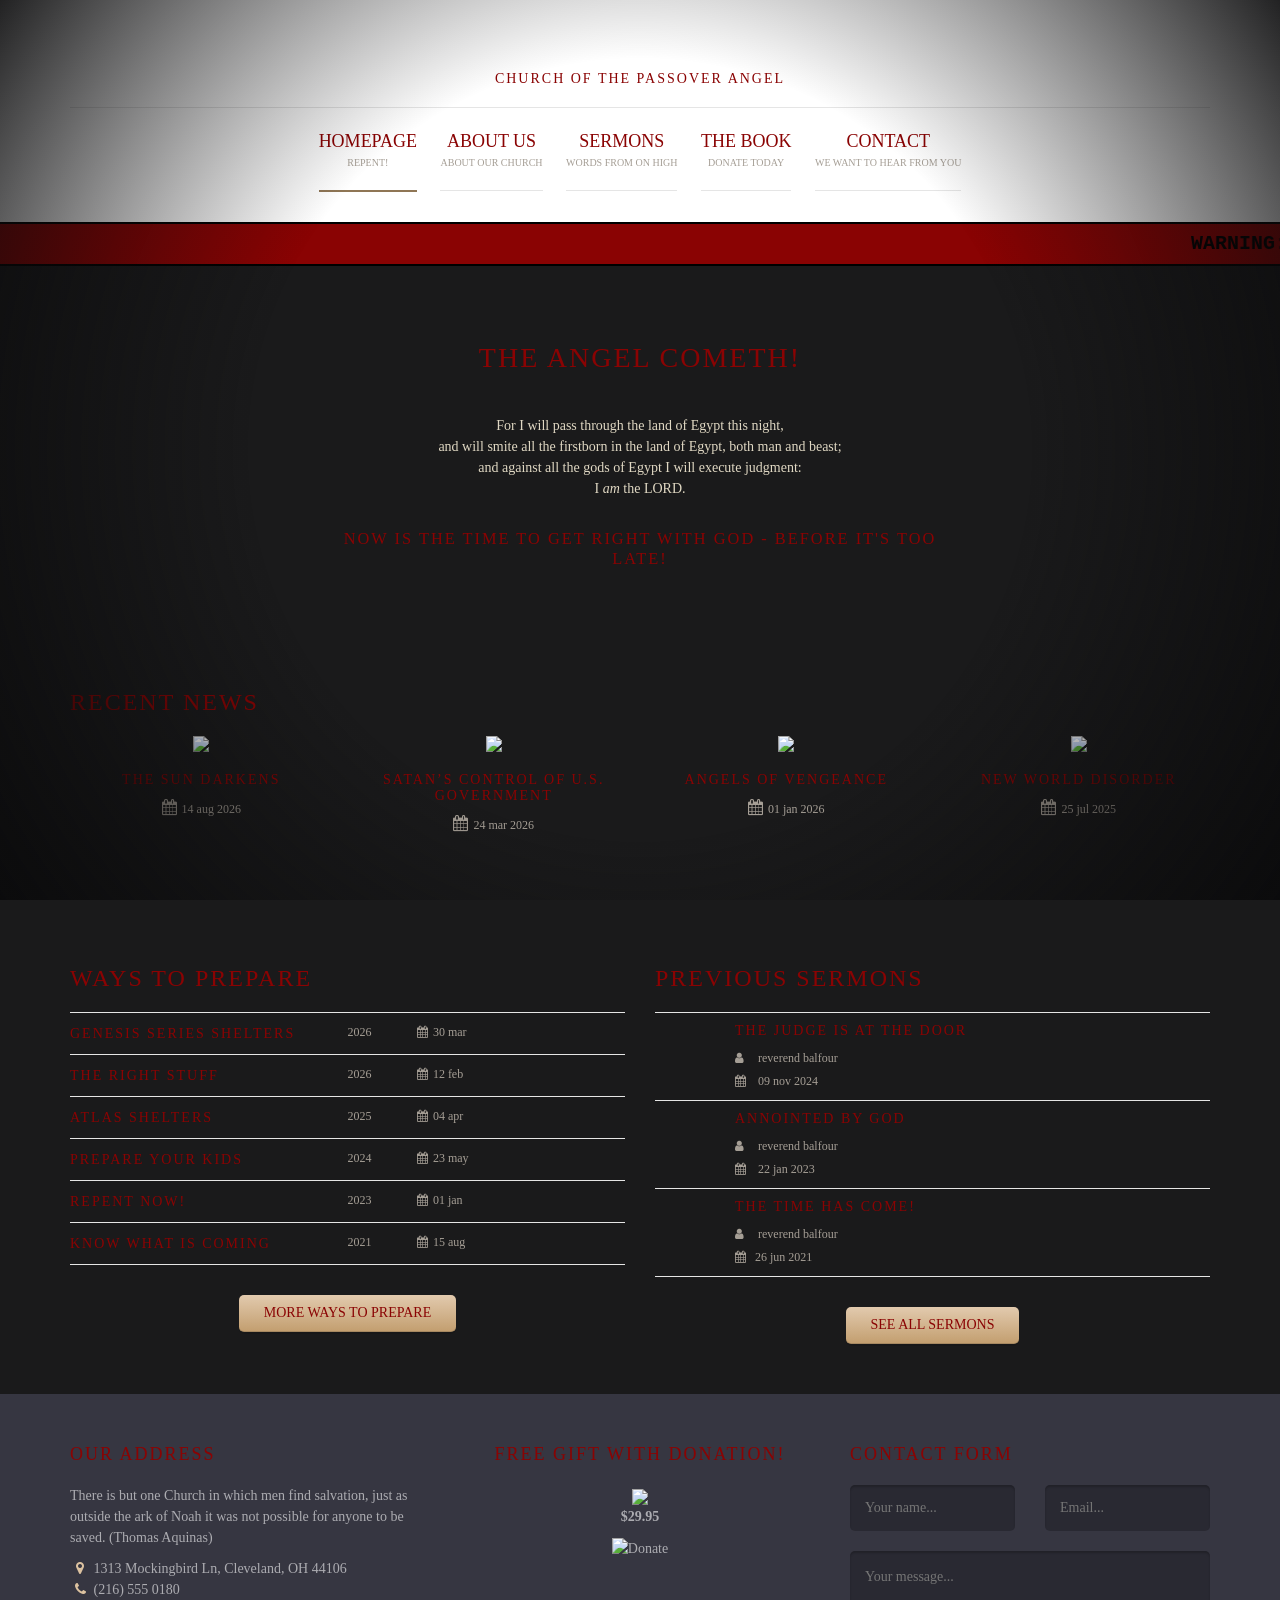
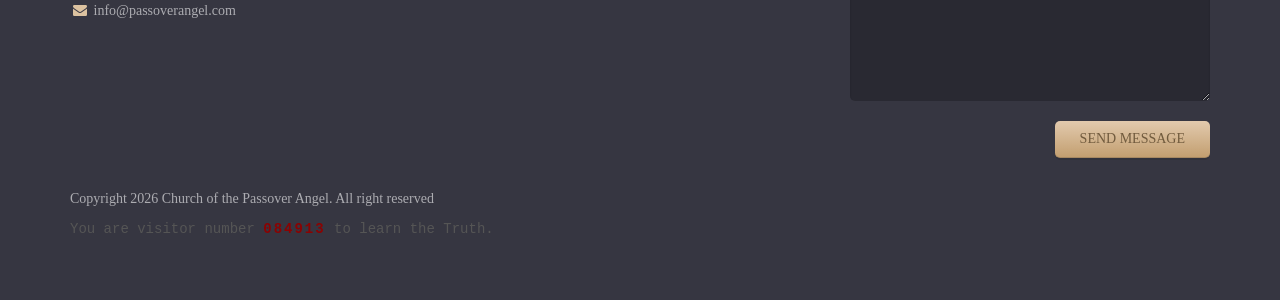
==== commit f95c070e: "Update index.html" ====
--- a/index.html
+++ b/index.html
@@ -29,6 +29,11 @@
 		<script src="js/ie-support/respond.js"></script>
 		<![endif]-->
 		<style>
+			/* Forces the swarming locusts down to a creepy, realistic bug size */
+  img[src*="locust-dance"], div[id*="flake"] img, .snowflake img {
+    width: 25px !important; /* Adjust this number up or down if you want them smaller/larger */
+    height: auto !important;
+  }
 		</style>
 	</head>
 	<body>
--- a/css/style.css
+++ b/css/style.css
@@ -7,6 +7,75 @@
 /*=========================================== 
  * Importing CSS Libraries
  *===========================================*/
+ /* This changes the main background and default text */
+  body {
+    background-color: #1a1a1b !important; /* Deep charcoal almost-black */
+    color: #e0d8c3 !important; /* Old parchment paper off-white */
+    font-family: "Georgia", serif !important; /* Gives it an older, biblical feel */
+	cursor: crosshair !important;
+  }
+
+  /* This turns the links and navigation menu a rusty blood red */
+  a, .main-navigation a {
+    color: #8a0303 !important; 
+  }
+
+  /* This makes the main headers red and a bit more ominous */
+  h1, h2, h3, h4 {
+    color: #8a0303 !important;
+    letter-spacing: 2px !important; /* Spaces the letters out to look creepier */
+  }
+
+  /* This gives the central biblical quote a bit more breathing room and size */
+ /* THE MANIFESTO FONT: Makes the body text look frantically typed */
+  p, {
+    font-family: "Georgia", serif, monospace !important;
+    font-size: 16px !important; /* Courier is wider, so dropping the size slightly keeps it readable */
+    line-height: 1.6 !important;
+    color: #e0d8c3 !important; /* Keeps that old parchment paper color */
+  }
+			/* 1. THE FLASHLIGHT EFFECT (Vignette) */
+  /* This overlays a dark shadow around the edges of the screen */
+  body::after {
+    content: "";
+    position: fixed;
+    top: 0; left: 0; width: 100vw; height: 100vh;
+    background: radial-gradient(circle, transparent 50%, rgba(10, 10, 11, 0.9) 100%);
+    pointer-events: none; /* This ensures you can still click the buttons beneath the shadows! */
+    z-index: 9999;
+  }
+
+  /* 2. THE BLOODY HIGHLIGHTER (Custom Selection) */
+  /* This changes the color when a player clicks and drags over text */
+  ::selection {
+    background-color: #8a0303 !important; 
+    color: #e0d8c3 !important; 
+  }
+
+  /* 3. THE DYING GASLAMP (Flickering Headers) */
+  /* This applies a stuttering animation to the red titles */
+  h1, h2, h3 {
+    animation: flicker 5s infinite alternate;
+  }
+  
+  /* This is the math telling the bulb exactly when to drop its power */
+  @keyframes flicker {
+    0%, 18%, 22%, 25%, 53%, 57%, 100% { opacity: 1; }
+    20%, 24%, 55% { opacity: 0.3; }
+  }
+			/* Repaints the Days/Hours/Minutes/Seconds labels */
+  .flip-clock-divider .flip-clock-label {
+    color: #8a0303 !important; /* Rusty red */
+  }
+/* 1. Keeps the background cursor as a hostile crosshair */
+  body {
+    cursor: crosshair !important;
+  }
+
+  /* 2. Turns the cursor into a rusty Red X over links */
+  a, a:hover {
+    cursor: url("data:image/svg+xml,%3Csvg xmlns='http://www.w3.org/2000/svg' width='24' height='24'%3E%3Cpath d='M4 4 L20 20 M20 4 L4 20' stroke='%238a0303' stroke-width='4'/%3E%3C/svg%3E") 12 12, crosshair !important;
+  }
 article,
 aside,
 details,
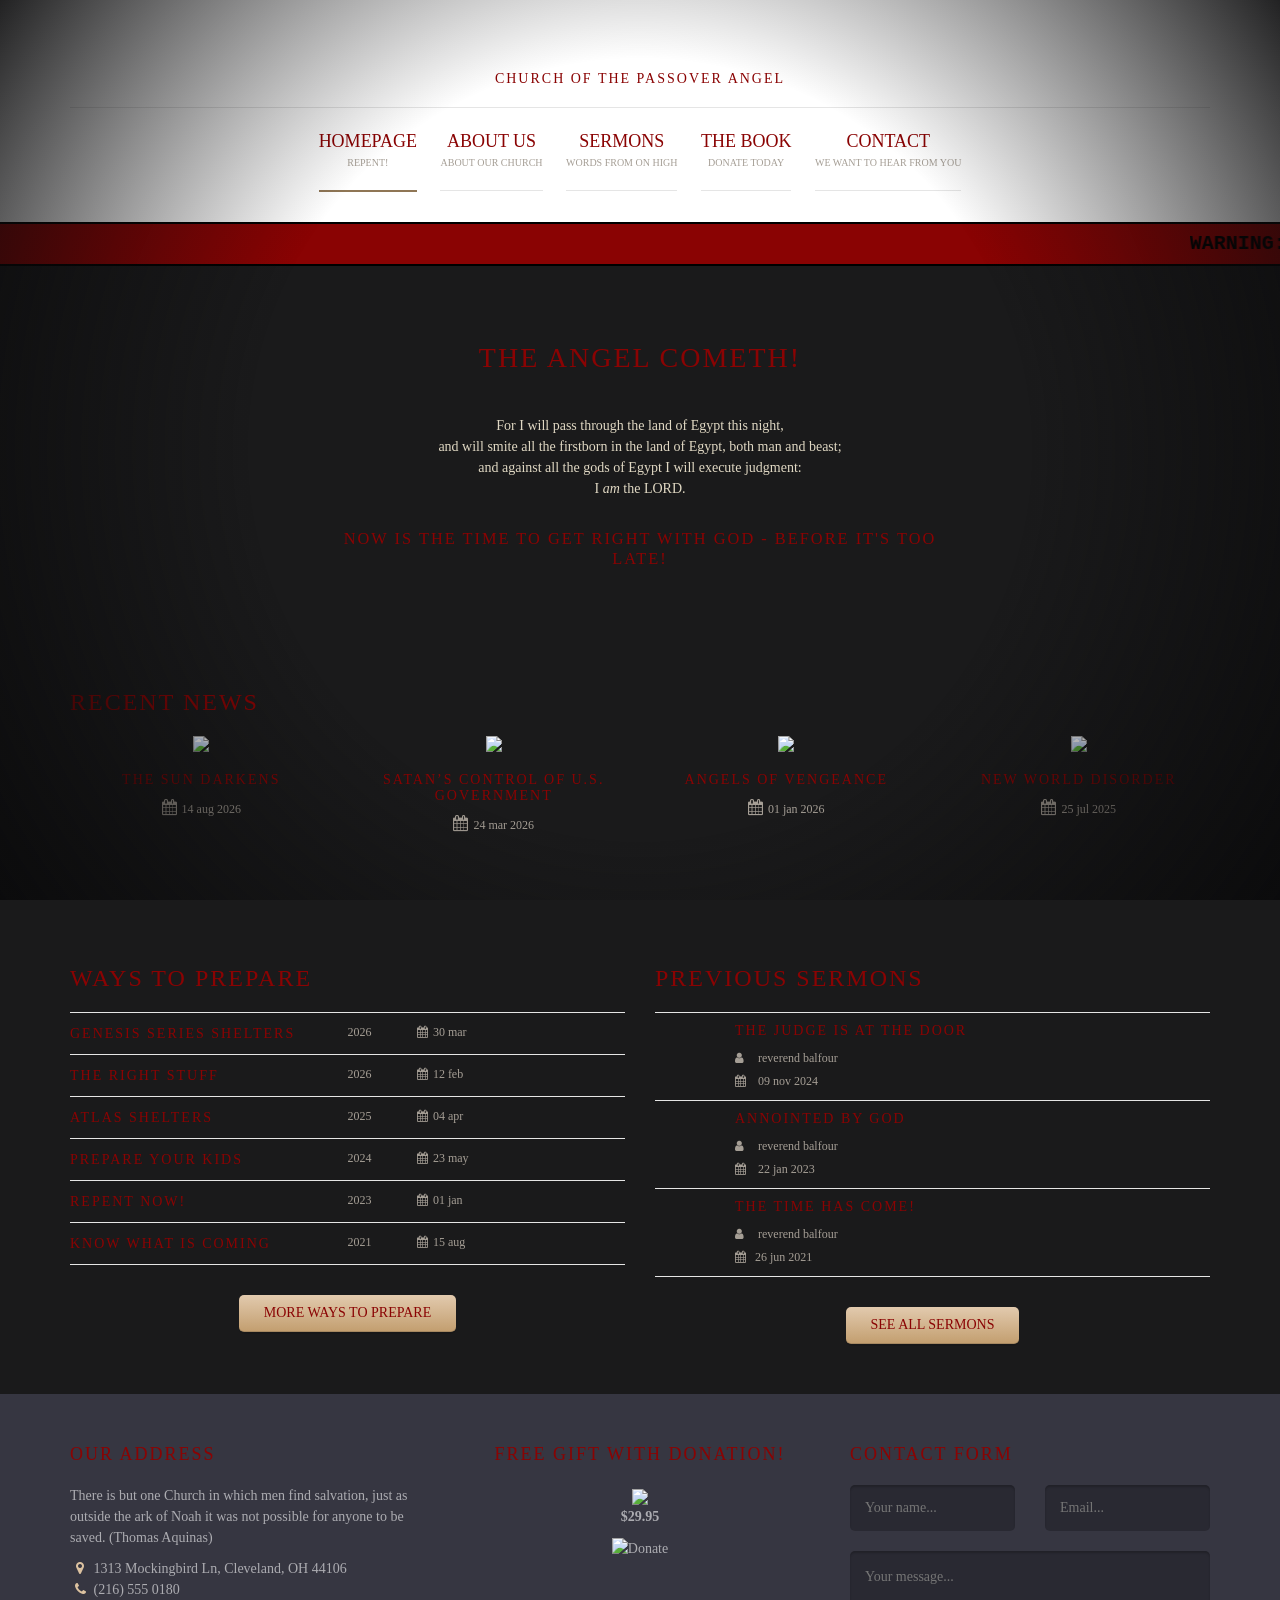
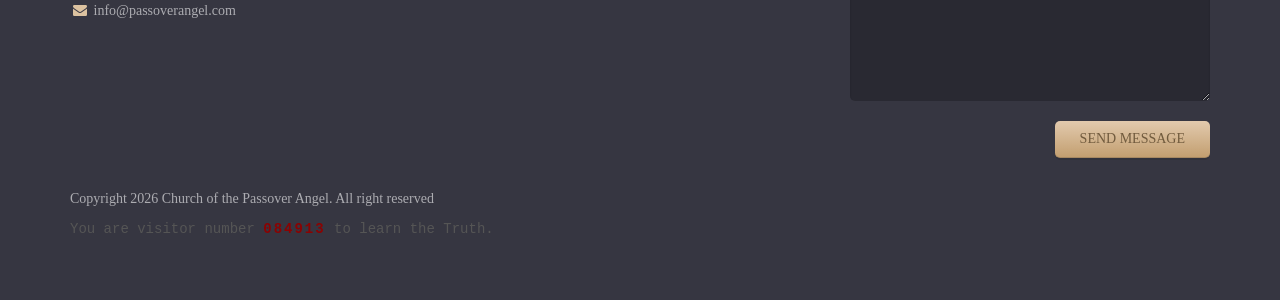
==== commit 761fad39: "Update index.html" ====
--- a/index.html
+++ b/index.html
@@ -287,46 +287,27 @@
 
 		</div>
 
-		<script src="https://code.jquery.com/jquery-3.2.1.slim.min.js" integrity="sha256-k2WSCIexGzOj3Euiig+TlR8gA0EmPjuc79OEeY5L45g=" crossorigin="anonymous"></script>
-        <script src="js/snow.js"></script>
-        <script src="js/flipclock.min.js"></script>
-		<script src="js/app.js"></script>
-        <script type="text/javascript">
-            $(document).ready(function(){
-                $(document).snow({ SnowImage: "images/locust-dance.gif", Quantity: 20 });
-
-               // 1. Set your specific real-world deadline (Month DD, YYYY HH:MM:SS)
-    var deadline = new Date("October 24, 2026 16:00:00").getTime();
+	<script src="https://code.jquery.com/jquery-3.2.1.slim.min.js" integrity="sha256-k2WSCIexGzOj3Euiig+TlR8gA0EmPjuc79OEeY5L45g=" crossorigin="anonymous"></script>
+	<script src="js/snow.js"></script>
+    <script src="js/flipclock.min.js"></script>
+   	<script src="js/app.js"></script>
     
-    // 2. Get the current time right now
-    var now = new Date().getTime();
-    
-    // 3. Calculate the remaining seconds
-    var diff = (deadline - now) / 1000;
-    
-    // 4. Prevent the clock from breaking if the date has already passed
-    if (diff < 0) { 
-        diff = 0; 
-    }
-
-                var clock = $('.countdown').FlipClock(diff, {
-                    clockFace: 'DailyCounter',
-                    countdown: true,
-                });
-            });
-        </script>
-		<script>
-    // THE MENU WIRE: Connects the toggle button to the link list
-    document.querySelector('.menu-toggle').addEventListener('click', function() {
-        let menuList = document.querySelector('.menu');
+    <script type="text/javascript">
+        $(document).ready(function(){
+            $(document).snow({ SnowImage: "images/locust-dance.gif", Quantity: 20 });
+        });
         
-        // If the trapdoor is closed, open it. If it's open, slam it shut.
-        if (menuList.style.display === "block") {
-            menuList.style.display = "none";
-        } else {
-            menuList.style.display = "block";
-        }
-    });
-</script>
-	</body>
+        // Your clock math stays here because it's specific to this exact page
+        var deadline = new Date("October 24, 2026 16:00:00").getTime();
+        var now = new Date().getTime();
+        var diff = (deadline - now) / 1000;
+        
+        if (diff < 0) { diff = 0; }
+        
+        var clock = $('.countdown').FlipClock(diff, {
+            clockFace: 'DailyCounter',
+            countdown: true
+        });
+    </script>
+</body>
 </html>
